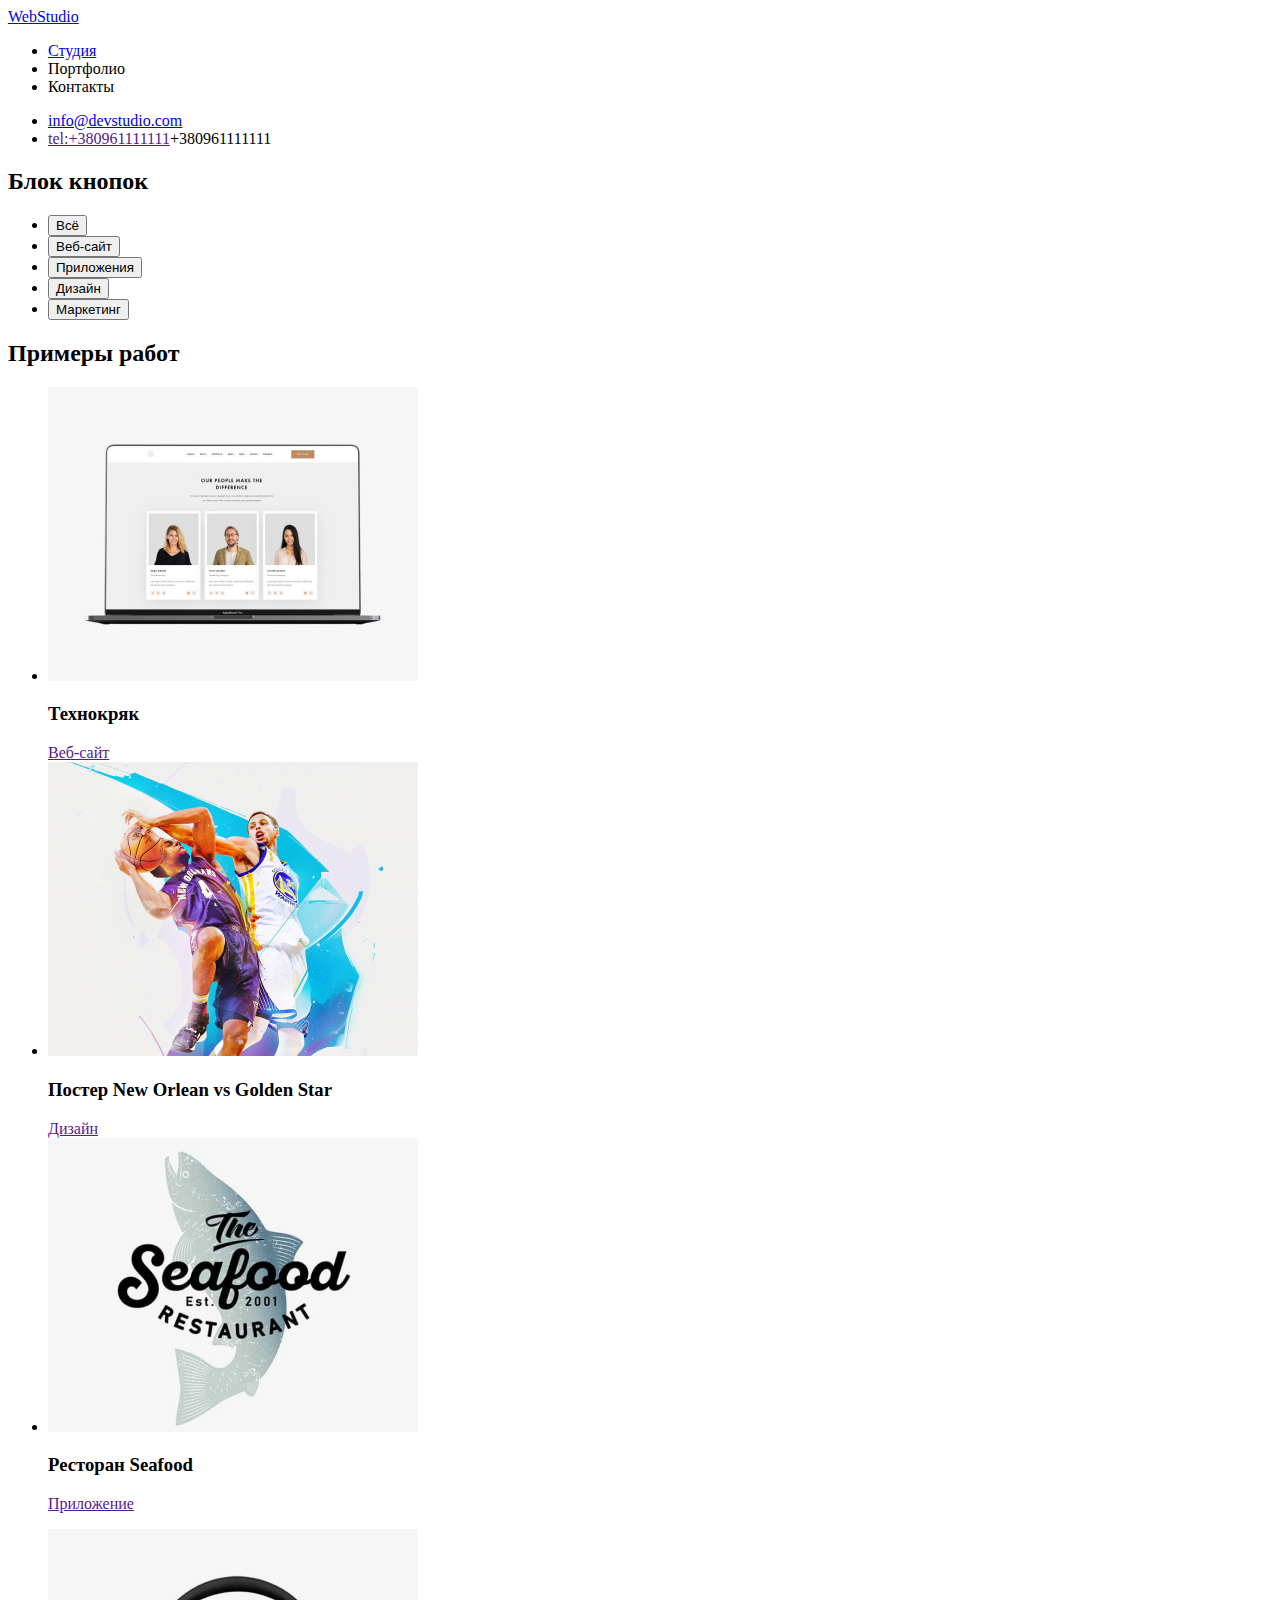
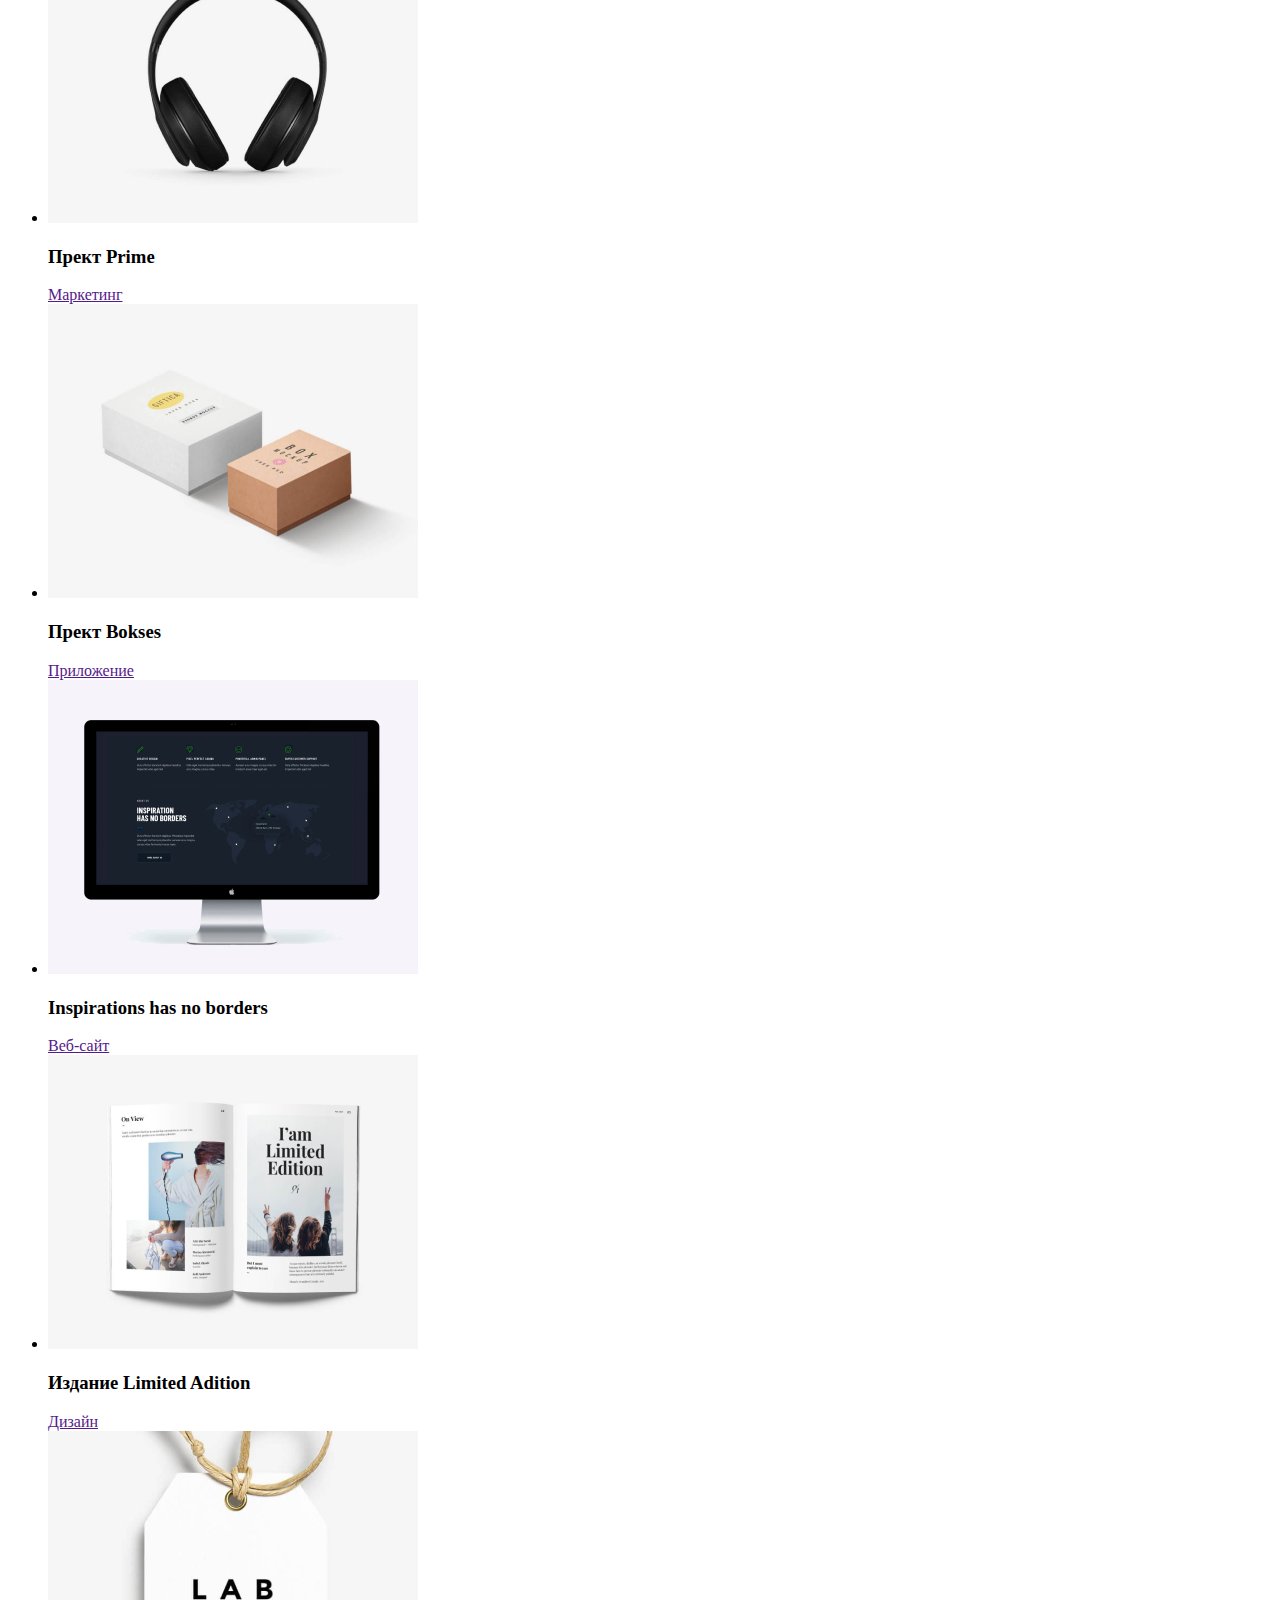
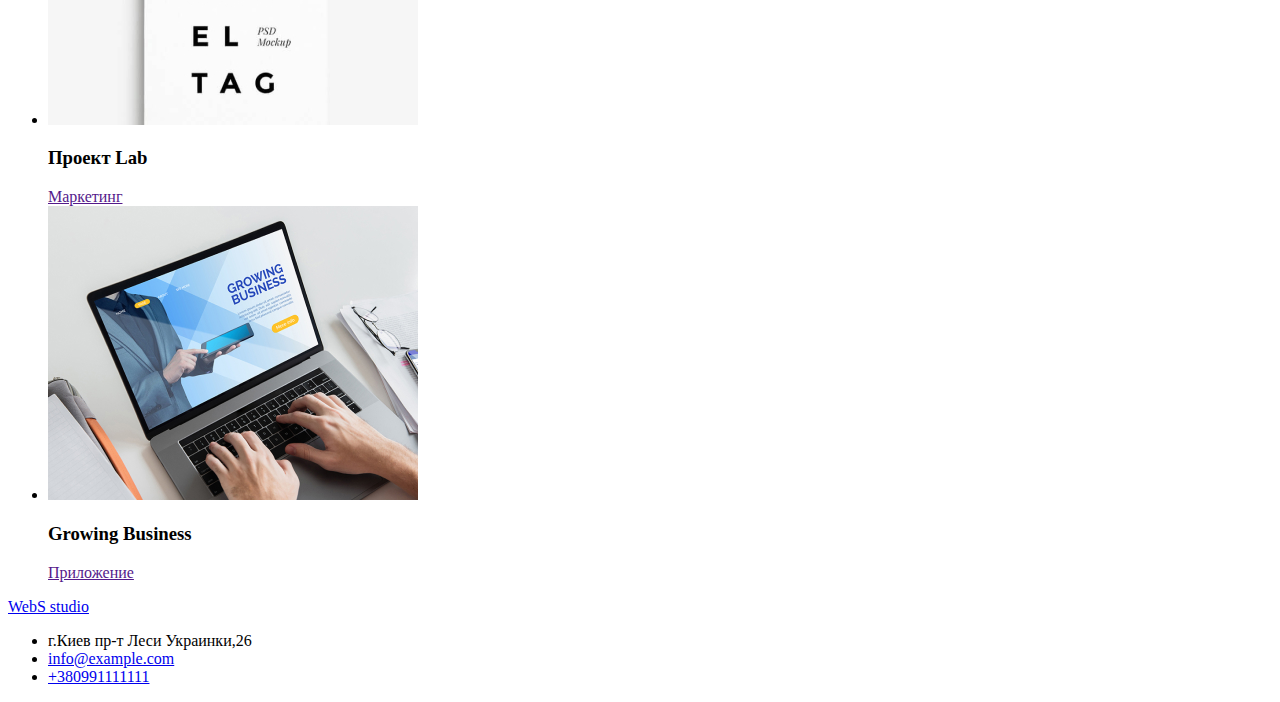
==== portfolio.html @ 4c3d924f "Разметил портфолио" ====
<!DOCTYPE html>
<html lang="en">
<head>
    <meta charset="UTF-8">
    <meta http-equiv="X-UA-Compatible" content="IE=edge">
    <meta name="viewport" content="width=device-width, initial-scale=1.0">
    <title>Portfolio</title>
</head>
<body>
    <header>
        <nav>
            <a href="./index.html">WebStudio</a>
            <ul>
                <li> <a href="./index.html">Студия</a></li>
                <li> <a href="./portfolio.html"></a>Портфолио</li>
                <li> <a href=""></a>Контакты</li>
            </ul>
        </nav>
        <ul>
            <li><a href="maito:info@devstudio.com">info@devstudio.com</a></li>
            <li><a href="">tel:+380961111111</a>+380961111111</li>
        </ul>
    </header>
    <main>
     <section>
        <h2>Блок кнопок</h2>
             <ul>
                 <li><button type="button">Всё</button></li>
                 <li><button type="button">Веб-сайт</button></li>
                 <li><button type="button">Приложения</button></li>
                 <li><button type="button">Дизайн</button></li>
                 <li><button type="button">Маркетинг</button></li>
             </ul>
         </section>
         <section>
          <h2>Примеры работ</h2>
          <ul>
              <li>
              <img src="./Images Port/img (10).jpg" alt="Ноут с сайтом" width="370" height="294">
              <h3>Технокряк</h3>
             <a href="">Веб-сайт</a>
            </li>
          <li>
              <img src="./Images Port/img (11).jpg" alt="Баскетболисты" width="370" height="294">
              <h3>Постер New Orlean vs Golden Star</h3>
              <a href="">Дизайн</a>
          </li>
          <li>
              <img src="./Images Port/img (12).jpg" alt="Ресторан" width="370" height="294" >
              <h3>Ресторан Seafood</h3>
              <a href="">Приложение</a>
          </li>
         </ul>
         <ul>
               <li>
              <img src="./Images Port/img (13).jpg" alt="Науникик" width="370" height="294">
              <h3>Прект Prime</h3>    
              <a href="">Маркетинг</a>    
            </li>
            <li>
                <img src="./Images Port/img (14).jpg" alt="Боксы" width="370" height="294">
                <h3>Прект Bokses</h3>
                <a href="">Приложение</a>
            </li>
            <li>
                <img src="./Images Port/img (15).jpg" alt="Пример сайта" width="370" height="294">
                <h3>Inspirations has no borders</h3>
                <a href="">Веб-сайт</a>
            </li>
            <li>
                <img src="./Images Port/img (16).jpg" alt="книга" width="370" height="294">
                <h3>Издание Limited Adition</h3>
                <a href="">Дизайн</a>
            </li>
            <li>
                <img src="./Images Port/img (17).jpg" alt="Бирка" width="370" height="294">
                <h3>Проект Lab</h3>
                <a href="">Маркетинг</a>
            </li>
            <li>
                <img src="Images Port/img (18).jpg" alt="Пример приложения" width="370" height="294">
                <h3>Growing Business</h3>
                <a href="">Приложение</a>
            </li>
         </ul>
        </section>
    </main>
    <footer>
        <a href="./index.html">WebS studio</a>
        <ul>
            <li><a href="https://www.google.com/maps?q=%D0%BA%D0%B8%D0%B5%D0%B2+%D0%B1%D1%83%D0%BB%D1%8C%D0%B2%D0%B0%D1%80+%D0%BB%D0%B5%D1%81%D0%B8+%D1%83%D0%BA%D1%80%D0%B0%D0%B8%D0%BD%D0%BA%D0%B8+26&um=1&ie=UTF-8&sa=X&ved=2ahUKEwiakq_IsPD1AhUWvYsKHfPYAygQ_AUoAXoECAEQAw"></a>г.Киев пр-т Леси Украинки,26</li>
            <li><a href="mailto:info@example.com">info@example.com</a></li>
            <li><a href="tel:+380991111111">+380991111111</a></li>
        </ul>
    </footer>
</body>
</html>
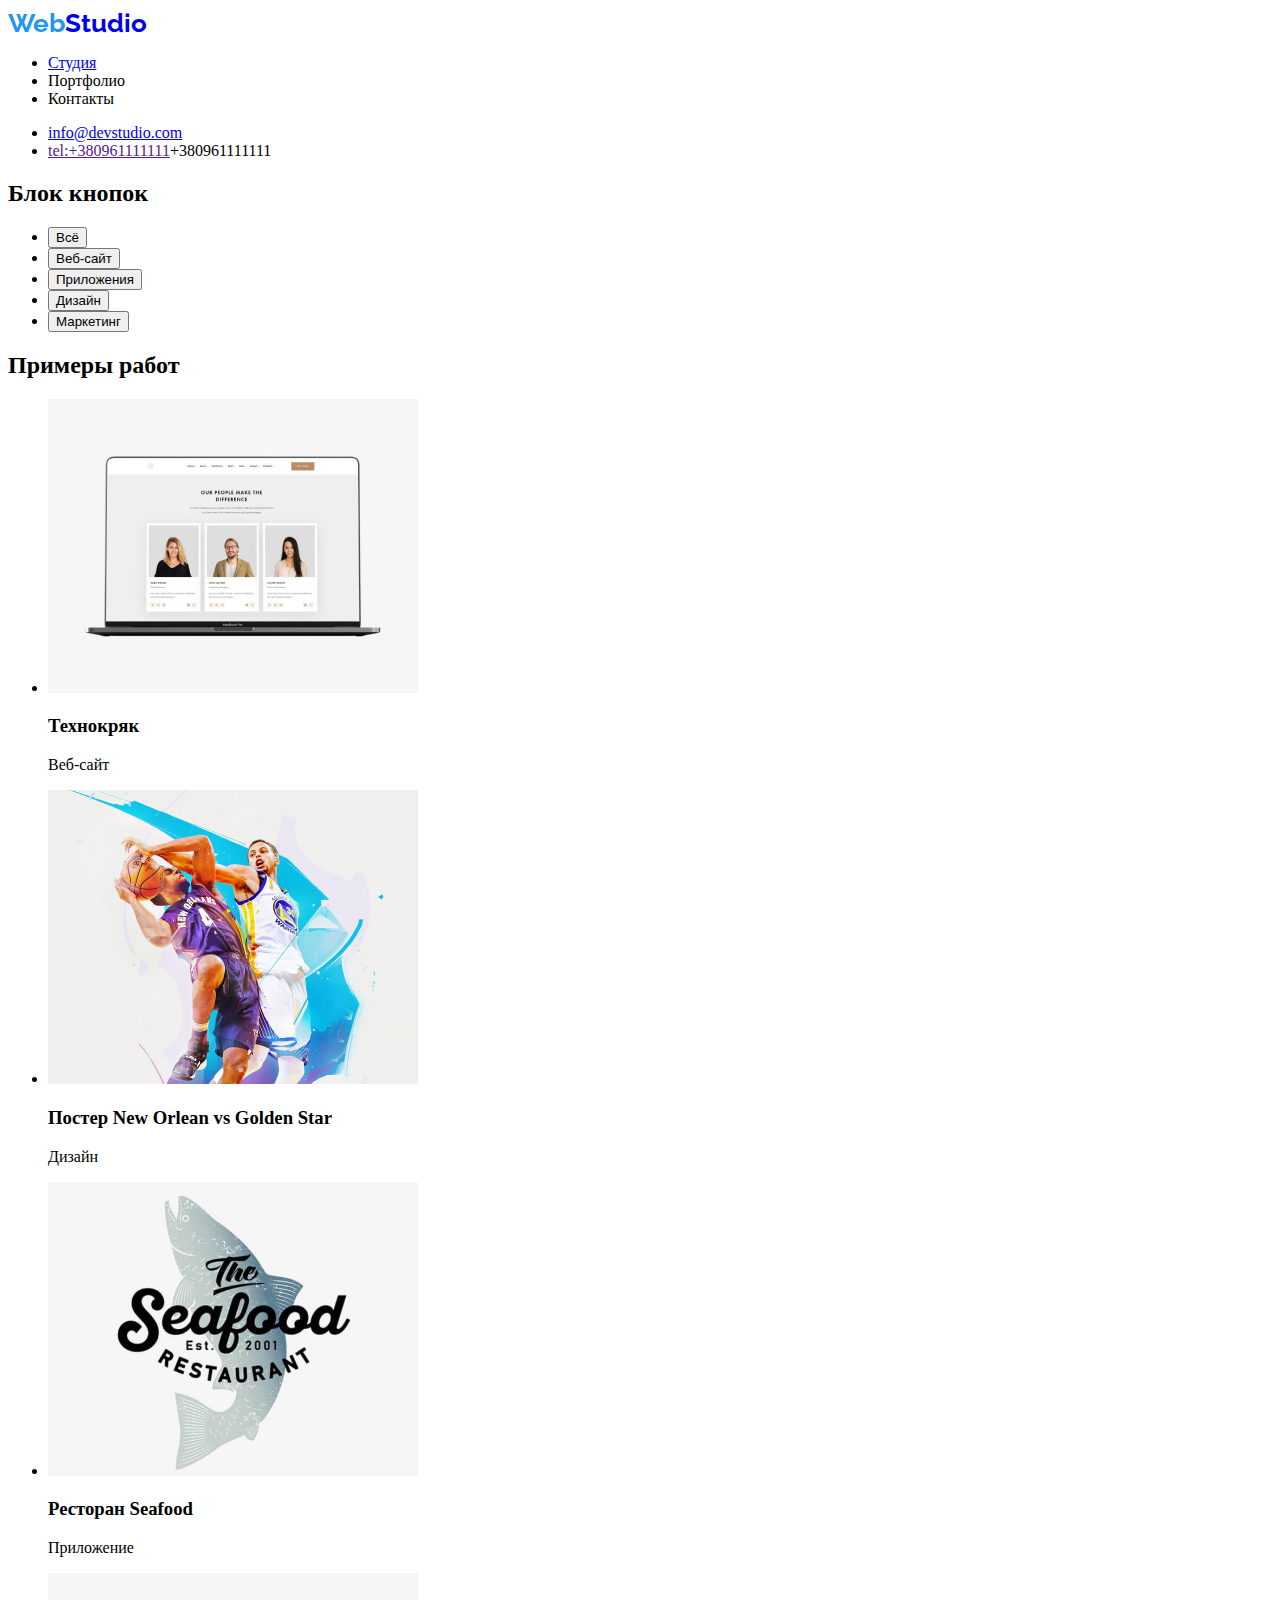
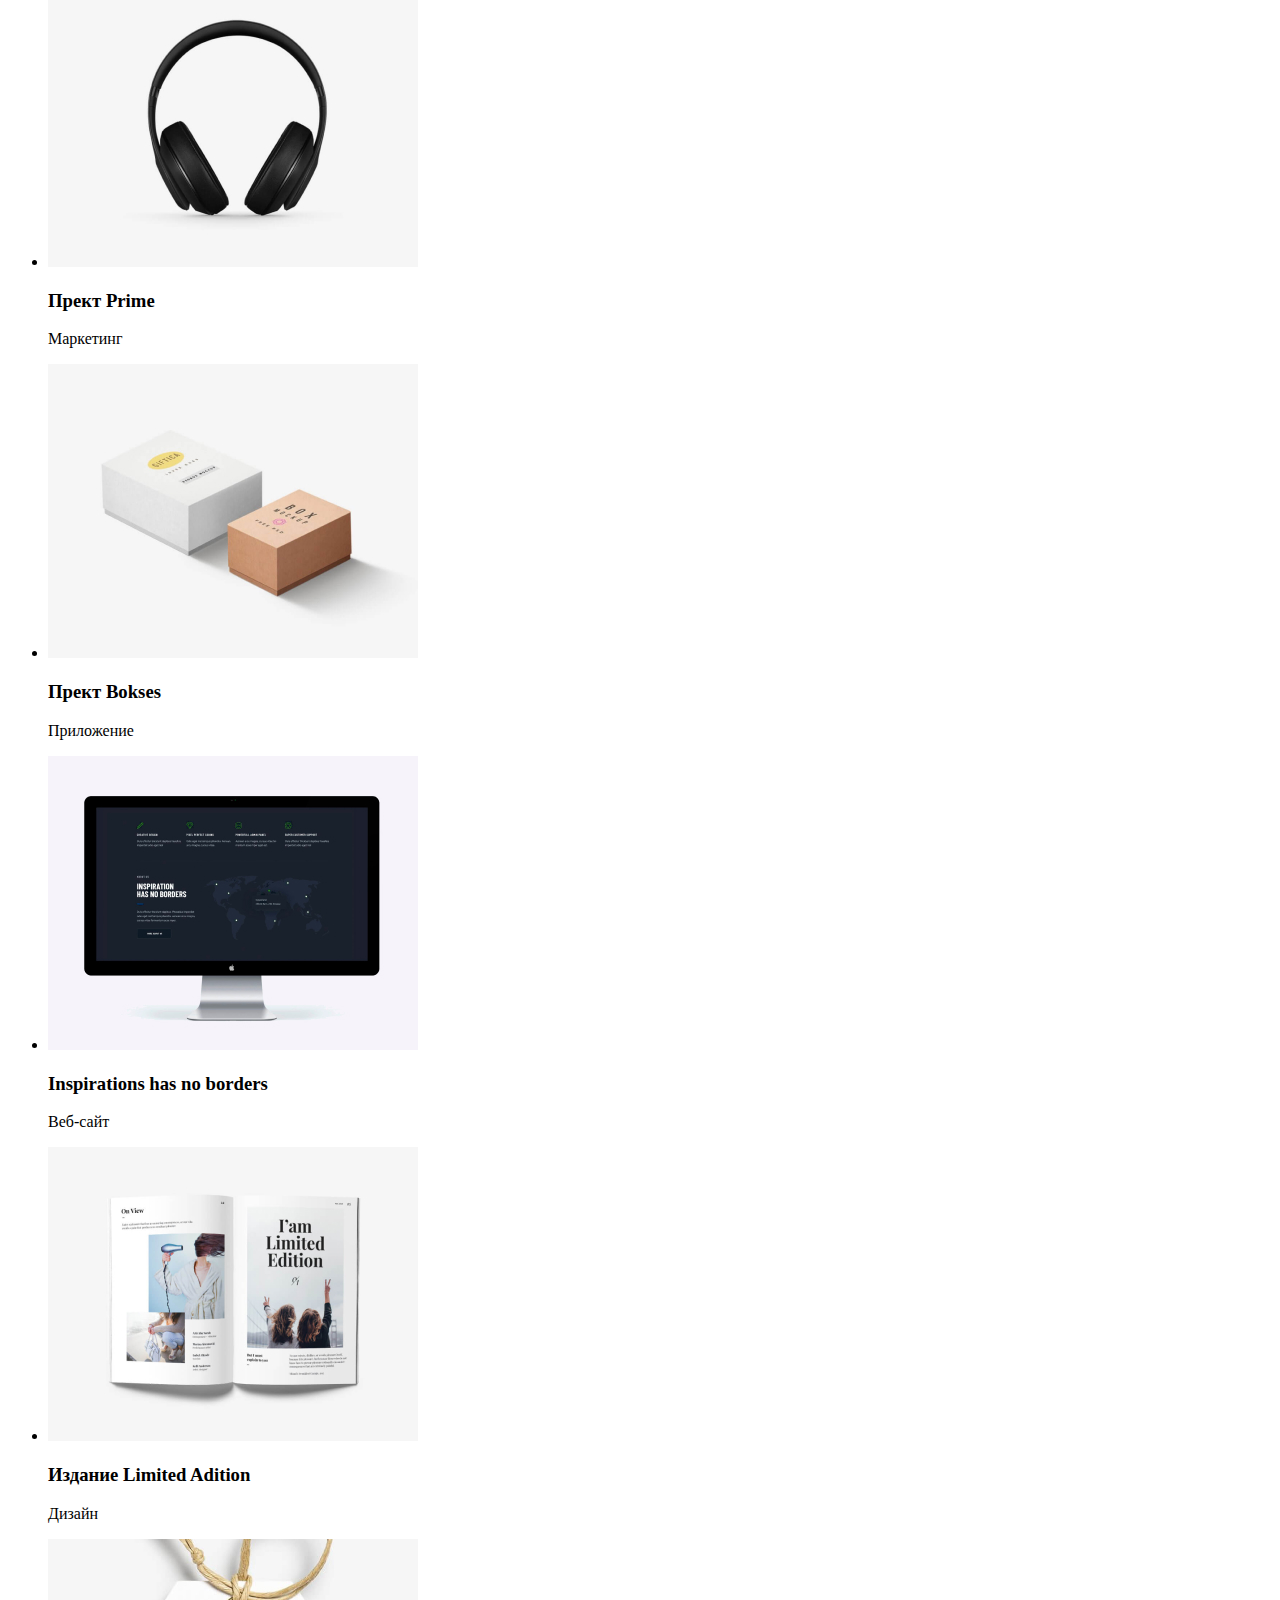
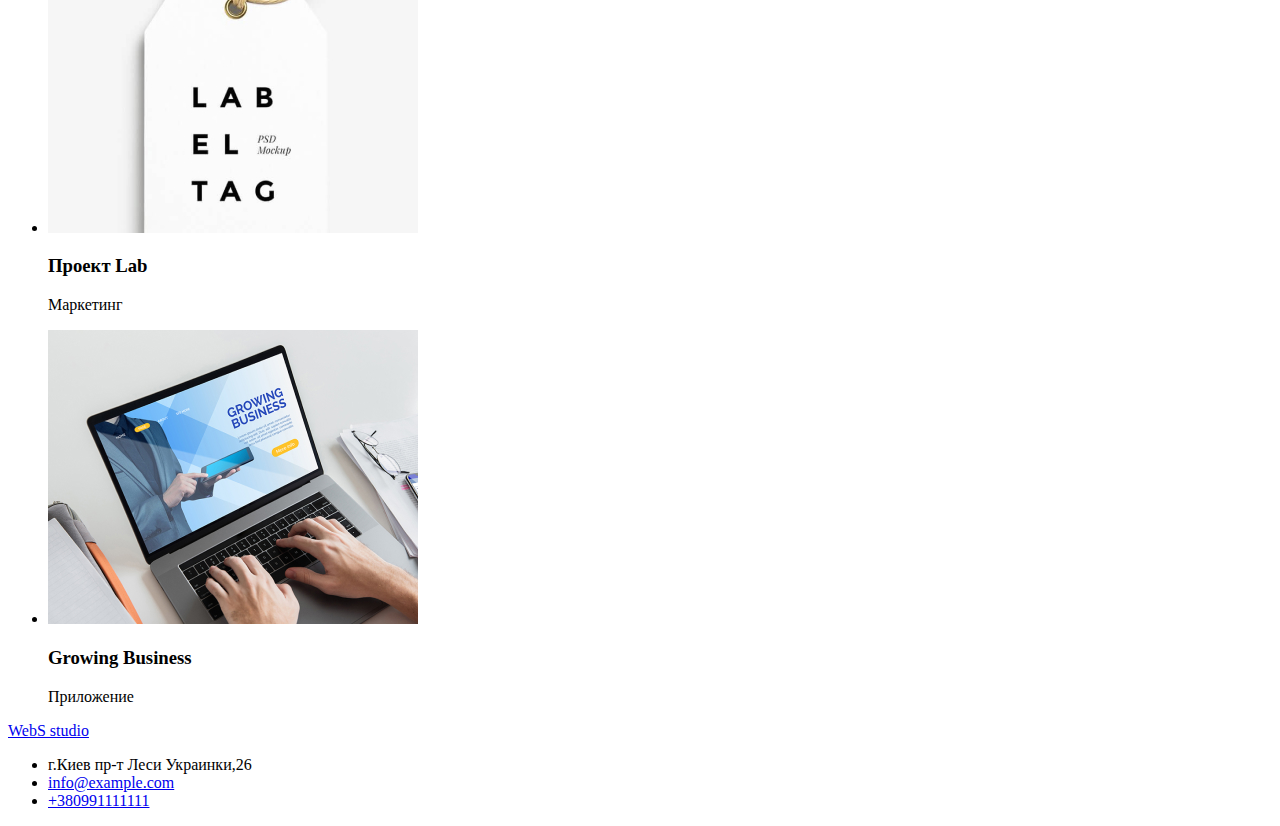
==== commit dc081d94: "Сделал индекс" ====
--- a/portfolio.html
+++ b/portfolio.html
@@ -1,97 +1,108 @@
 <!DOCTYPE html>
 <html lang="en">
+
 <head>
     <meta charset="UTF-8">
     <meta http-equiv="X-UA-Compatible" content="IE=edge">
     <meta name="viewport" content="width=device-width, initial-scale=1.0">
     <title>Portfolio</title>
+    <link rel="preconnect" href="https://fonts.googleapis.com">
+    <link rel="preconnect" href="https://fonts.gstatic.com" crossorigin>
+    <link
+        href="https://fonts.googleapis.com/css2?family=Raleway:wght@700&family=Roboto:wght@400;500;700;900&display=swap"
+        rel="stylesheet">
+    <link rel="stylesheet" href="./CSS/styles.css">
 </head>
+
 <body>
-    <header>
-        <nav>
-            <a href="./index.html">WebStudio</a>
-            <ul>
-                <li> <a href="./index.html">Студия</a></li>
-                <li> <a href="./portfolio.html"></a>Портфолио</li>
-                <li> <a href=""></a>Контакты</li>
+    <header class="header">
+        <nav class="nav">
+            <a href="./index.html" class="logo"><span class="logo-accept">Web</span>Studio</a>
+            <ul class="site-nav">
+                <li> <a href="./index.html" class="site-nav-link">Студия</a></li>
+                <li> <a href="./portfolio.html" class="site-nav-link current"></a>Портфолио</li>
+                <li> <a href="" class="site-nav-link"></a>Контакты</li>
             </ul>
         </nav>
-        <ul>
-            <li><a href="maito:info@devstudio.com">info@devstudio.com</a></li>
-            <li><a href="">tel:+380961111111</a>+380961111111</li>
+        <ul class="communication">
+            <li><a class="contact" href="maito:info@devstudio.com">info@devstudio.com</a></li>
+            <li><a class="contact" href="">tel:+380961111111</a>+380961111111</li>
         </ul>
     </header>
     <main>
-     <section>
-        <h2>Блок кнопок</h2>
-             <ul>
-                 <li><button type="button">Всё</button></li>
-                 <li><button type="button">Веб-сайт</button></li>
-                 <li><button type="button">Приложения</button></li>
-                 <li><button type="button">Дизайн</button></li>
-                 <li><button type="button">Маркетинг</button></li>
-             </ul>
-         </section>
-         <section>
-          <h2>Примеры работ</h2>
-          <ul>
-              <li>
-              <img src="./Images Port/img (10).jpg" alt="Ноут с сайтом" width="370" height="294">
-              <h3>Технокряк</h3>
-             <a href="">Веб-сайт</a>
-            </li>
-          <li>
-              <img src="./Images Port/img (11).jpg" alt="Баскетболисты" width="370" height="294">
-              <h3>Постер New Orlean vs Golden Star</h3>
-              <a href="">Дизайн</a>
-          </li>
-          <li>
-              <img src="./Images Port/img (12).jpg" alt="Ресторан" width="370" height="294" >
-              <h3>Ресторан Seafood</h3>
-              <a href="">Приложение</a>
-          </li>
-         </ul>
-         <ul>
-               <li>
-              <img src="./Images Port/img (13).jpg" alt="Науникик" width="370" height="294">
-              <h3>Прект Prime</h3>    
-              <a href="">Маркетинг</a>    
-            </li>
-            <li>
-                <img src="./Images Port/img (14).jpg" alt="Боксы" width="370" height="294">
-                <h3>Прект Bokses</h3>
-                <a href="">Приложение</a>
-            </li>
-            <li>
-                <img src="./Images Port/img (15).jpg" alt="Пример сайта" width="370" height="294">
-                <h3>Inspirations has no borders</h3>
-                <a href="">Веб-сайт</a>
-            </li>
-            <li>
-                <img src="./Images Port/img (16).jpg" alt="книга" width="370" height="294">
-                <h3>Издание Limited Adition</h3>
-                <a href="">Дизайн</a>
-            </li>
-            <li>
-                <img src="./Images Port/img (17).jpg" alt="Бирка" width="370" height="294">
-                <h3>Проект Lab</h3>
-                <a href="">Маркетинг</a>
-            </li>
-            <li>
-                <img src="Images Port/img (18).jpg" alt="Пример приложения" width="370" height="294">
-                <h3>Growing Business</h3>
-                <a href="">Приложение</a>
-            </li>
-         </ul>
+        <section>
+            <h2>Блок кнопок </h2>
+            <ul>
+                <Li><button type="button">Всё</button></Li>
+                <li><button type="button">Веб-сайт</button></li>
+                <li><button type="button">Приложения</button></li>
+                <li><button type="button">Дизайн</button></li>
+                <li><button type="button">Маркетинг</button></li>
+            </ul>
+        </section>
+        <section>
+            <h2>Примеры работ</h2>
+            <ul>
+                <li>
+                    <img src="./Images Port/img (10).jpg" alt="Ноут с сайтом" width="370" height="294">
+                    <h3>Технокряк</h3>
+                    <p>Веб-сайт</p>
+                </li>
+                <li>
+                    <img src="./Images Port/img (11).jpg" alt="Баскетболисты" width="370" height="294">
+                    <h3>Постер New Orlean vs Golden Star</h3>
+                    <p>Дизайн</p>
+                </li>
+                <li>
+                    <img src="./Images Port/img (12).jpg" alt="Ресторан" width="370" height="294">
+                    <h3>Ресторан Seafood</h3>
+                    <p>Приложение</p>
+                </li>
+            </ul>
+            <ul>
+                <li>
+                    <img src="./Images Port/img (13).jpg" alt="Науникик" width="370" height="294">
+                    <h3>Прект Prime</h3>
+                    <p>Маркетинг</p>
+                </li>
+                <li>
+                    <img src="./Images Port/img (14).jpg" alt="Боксы" width="370" height="294">
+                    <h3>Прект Bokses</h3>
+                    <p>Приложение</p>
+                </li>
+                <li>
+                    <img src="./Images Port/img (15).jpg" alt="Пример сайта" width="370" height="294">
+                    <h3>Inspirations has no borders</h3>
+                    <p>Веб-сайт</p>
+                </li>
+                <li>
+                    <img src="./Images Port/img (16).jpg" alt="книга" width="370" height="294">
+                    <h3>Издание Limited Adition</h3>
+                    <p>Дизайн</p>
+                </li>
+                <li>
+                    <img src="./Images Port/img (17).jpg" alt="Бирка" width="370" height="294">
+                    <h3>Проект Lab</h3>
+                    <p>Маркетинг</p>
+                </li>
+                <li>
+                    <img src="Images Port/img (18).jpg" alt="Пример приложения" width="370" height="294">
+                    <h3>Growing Business</h3>
+                    <p>Приложение</p>
+                </li>
+            </ul>
         </section>
     </main>
     <footer>
         <a href="./index.html">WebS studio</a>
         <ul>
-            <li><a href="https://www.google.com/maps?q=%D0%BA%D0%B8%D0%B5%D0%B2+%D0%B1%D1%83%D0%BB%D1%8C%D0%B2%D0%B0%D1%80+%D0%BB%D0%B5%D1%81%D0%B8+%D1%83%D0%BA%D1%80%D0%B0%D0%B8%D0%BD%D0%BA%D0%B8+26&um=1&ie=UTF-8&sa=X&ved=2ahUKEwiakq_IsPD1AhUWvYsKHfPYAygQ_AUoAXoECAEQAw"></a>г.Киев пр-т Леси Украинки,26</li>
+            <li><a
+                    href="https://www.google.com/maps?q=%D0%BA%D0%B8%D0%B5%D0%B2+%D0%B1%D1%83%D0%BB%D1%8C%D0%B2%D0%B0%D1%80+%D0%BB%D0%B5%D1%81%D0%B8+%D1%83%D0%BA%D1%80%D0%B0%D0%B8%D0%BD%D0%BA%D0%B8+26&um=1&ie=UTF-8&sa=X&ved=2ahUKEwiakq_IsPD1AhUWvYsKHfPYAygQ_AUoAXoECAEQAw"></a>г.Киев
+                пр-т Леси Украинки,26</li>
             <li><a href="mailto:info@example.com">info@example.com</a></li>
             <li><a href="tel:+380991111111">+380991111111</a></li>
         </ul>
     </footer>
 </body>
+
 </html>--- a/CSS/styles.css
+++ b/CSS/styles.css
@@ -0,0 +1,241 @@
+/*  */
+:root{
+        /* Основные шрифты */
+        --main-font: 'Roboto', sans-serif;
+        --secondary-font: 'Raleway', sans-serif;
+
+        /* Цвет текста */
+        --primary-text-color: #212121;
+        --secondary-text-color: #757575;
+        --white-text-color: #ffffff;
+        --footer-contacts-text: rgba(255, 255, 255, 0.6);
+        --accent-text-color: #2196f3;
+
+        /* Цвет фона */
+        --background-color: #ffffff;
+        --secondary-backgraund-color: #f5f4fa;
+        --dark-background-color: #2f303a;
+    }
+}
+
+body {
+   font-family: var(--main-font);
+   font-size: 16px;
+   line-height: 1.19;
+   letter-spacing: 0.03em;
+   color: var(--primary-text-color);
+   background-color: var(--background-color);
+}
+.link:hover
+.link:focus{
+    color: var(--accent-text-color);
+    ;
+}
+.link{
+    text-decoration: none;
+    }
+    .list{
+     list-style: none;   
+    }
+.logo {
+    font-family: Raleway;
+    font-weight: 700;
+    font-size: 26px;
+    line-height: 1,19;
+    text-decoration: none;
+   
+    
+    
+}
+
+
+.nav-link {
+font-weight: 500;
+font-size: 14px;
+line-height: 1.14;
+letter-spacing: 0.02em;
+color: var(--primary-text-color);
+}
+
+.current {
+    color: var(--accent-text-color);
+}
+
+/* Контакты в хедере */
+.header-phone,
+.header-mail {
+    font-weight: 500;
+    font-size: 14px;
+    line-height: 1.14;
+    letter-spacing: 0.02em;
+    color: var(--secondary-text-color);
+}
+.logo-accept{
+    color: #2196F3;
+}
+.header-phone-link:hover
+.header-phone-link:focus{
+    color: var(--accent-text-color) ;
+}
+.hero{
+    text-align: center;
+    background-color: #2F303A;
+    font-weight: 900;
+    font-size: 44px;
+    line-height: 1,36;
+
+    /* or 136% */
+
+    text-align: center;
+    letter-spacing: 0.06em;
+    
+
+    color: #FFFFFF;
+}
+
+.hero-button {
+    font-family: inherit;
+    font-weight: 700;
+    font-size: 16px;
+    line-height: 1.87;
+    display: flex;
+    align-items: center;
+    letter-spacing: 0.06em;
+    color: var(--white-text-color);
+    background-color: var(--accent-text-color);
+    cursor: pointer;
+    text-align: center;
+}
+
+.hero-button:hover {
+    background-color: #188ce8;
+}
+
+.main{
+    background-color: #E5E5E5;
+}
+.feature-title {
+    font-weight: 700;
+    font-size: 14px;
+    line-height: 1.14;
+    text-transform: uppercase;
+    color: var(--primary-text-color);
+}
+
+.feature-text {
+    font-size: 14px;
+    line-height: 1.71;
+    color: var(--secondary-text-color);
+}
+
+.services-title,
+.team-title {
+    font-weight: 700;
+    font-size: 36px;
+    line-height: 1.67;
+    text-align: center;
+    color: var(--primary-text-color);
+}
+
+.team-names {
+    font-weight: 500;
+    font-size: 16px;
+    line-height: 1.19;
+    text-align: center;
+}
+
+.team-text {
+    font-size: 16px;
+    line-height: 1.9;
+    text-align: center;
+    color: var(--secondary-text-color);
+}
+
+/* Страница портфолио main */
+/* Фильтр кнопки*/
+.filter-button {
+    font-family: inherit;
+    font-weight: 500;
+    font-size: 16px;
+    line-height: 1.62;
+    color: var(--primary-text-color);
+    background-color: #f5f4fa;
+    cursor: pointer;
+}
+
+.filter-button:hover,
+.filter-button:focus {
+    color: var(--white-text-color);
+    background-color: var(--accent-text-color);
+}
+
+/* Секция projects" */
+.projects-title {
+    font-weight: 700;
+    font-size: 18px;
+    line-height: 2;
+    letter-spacing: 0.06em;
+    color: var(--primary-text-color);
+}
+
+.projects-text {
+    font-size: 16px;
+    line-height: 1.87;
+    color: var(--secondary-text-color);
+}
+
+.projects-title:hover,
+.projects-text:hover,
+.projects-title:focus,
+.projects-text:focus {
+    color: var(--accent-text-color);
+}
+
+.footer{
+    background-color: #2F303A;
+}
+.footer-logo{
+   text-decoration: none;
+   font-family: Raleway;
+   font-weight: 700;
+}
+.footer-list{
+    list-style: none;
+}
+.footer-item {
+    font-size: 14px;
+    line-height: 1,71;
+    letter-spacing: 0.03em;
+
+}
+.footer-adress-link {
+    font-size: 14px;
+    line-height: 1,71;
+    letter-spacing: 0.03em;
+    color: rgba(255, 255, 255, 0.6);
+    text-decoration: none;
+
+
+}
+.footer-mail-link {
+   font-size: 14px;
+   line-height: 1,71;
+   letter-spacing: 0.03em;
+   color: rgba(255, 255, 255, 0.6);
+   text-decoration: none;
+}
+.footer-tel-link{
+font-size: 14px;
+line-height: 1,71;
+letter-spacing: 0.03em;
+color: rgba(255, 255, 255, 0.6);
+text-decoration: none;
+
+
+}
+span{
+    color: #000;
+}
+.link{
+   text-decoration: none;
+}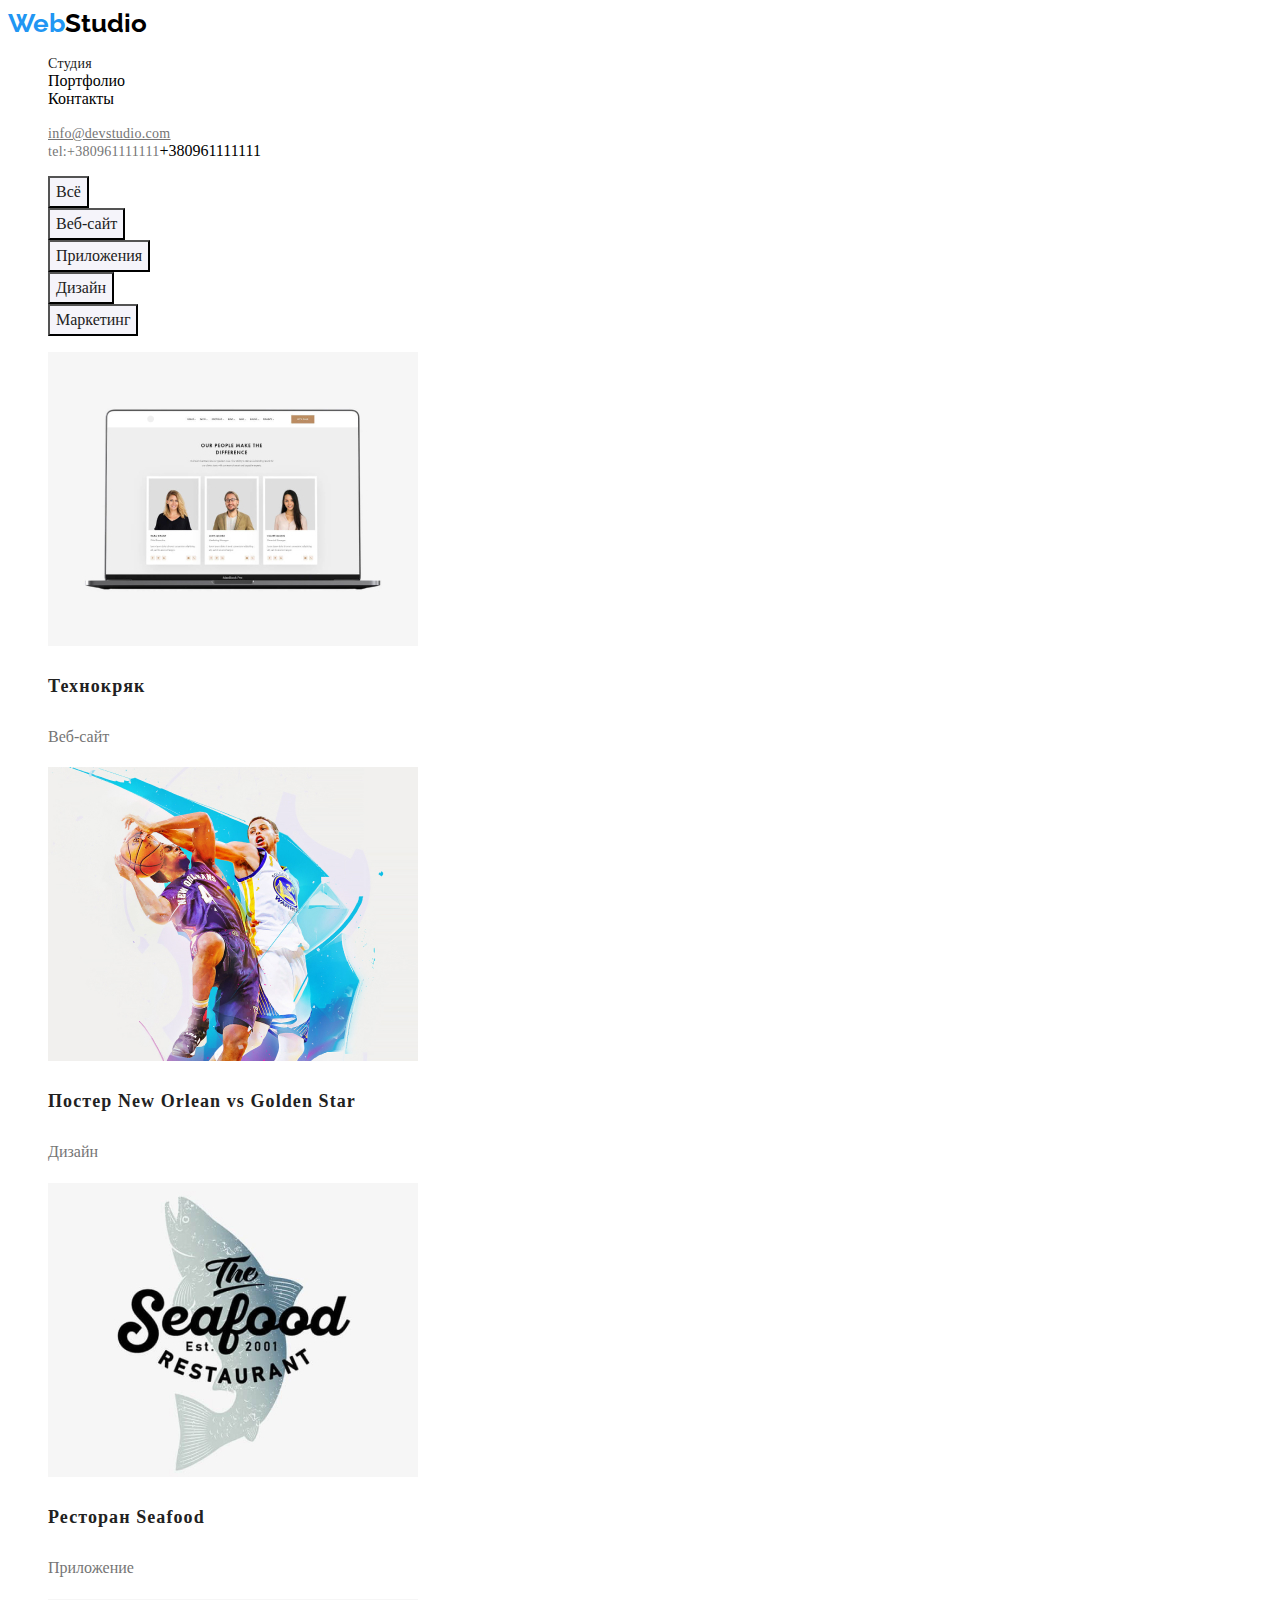
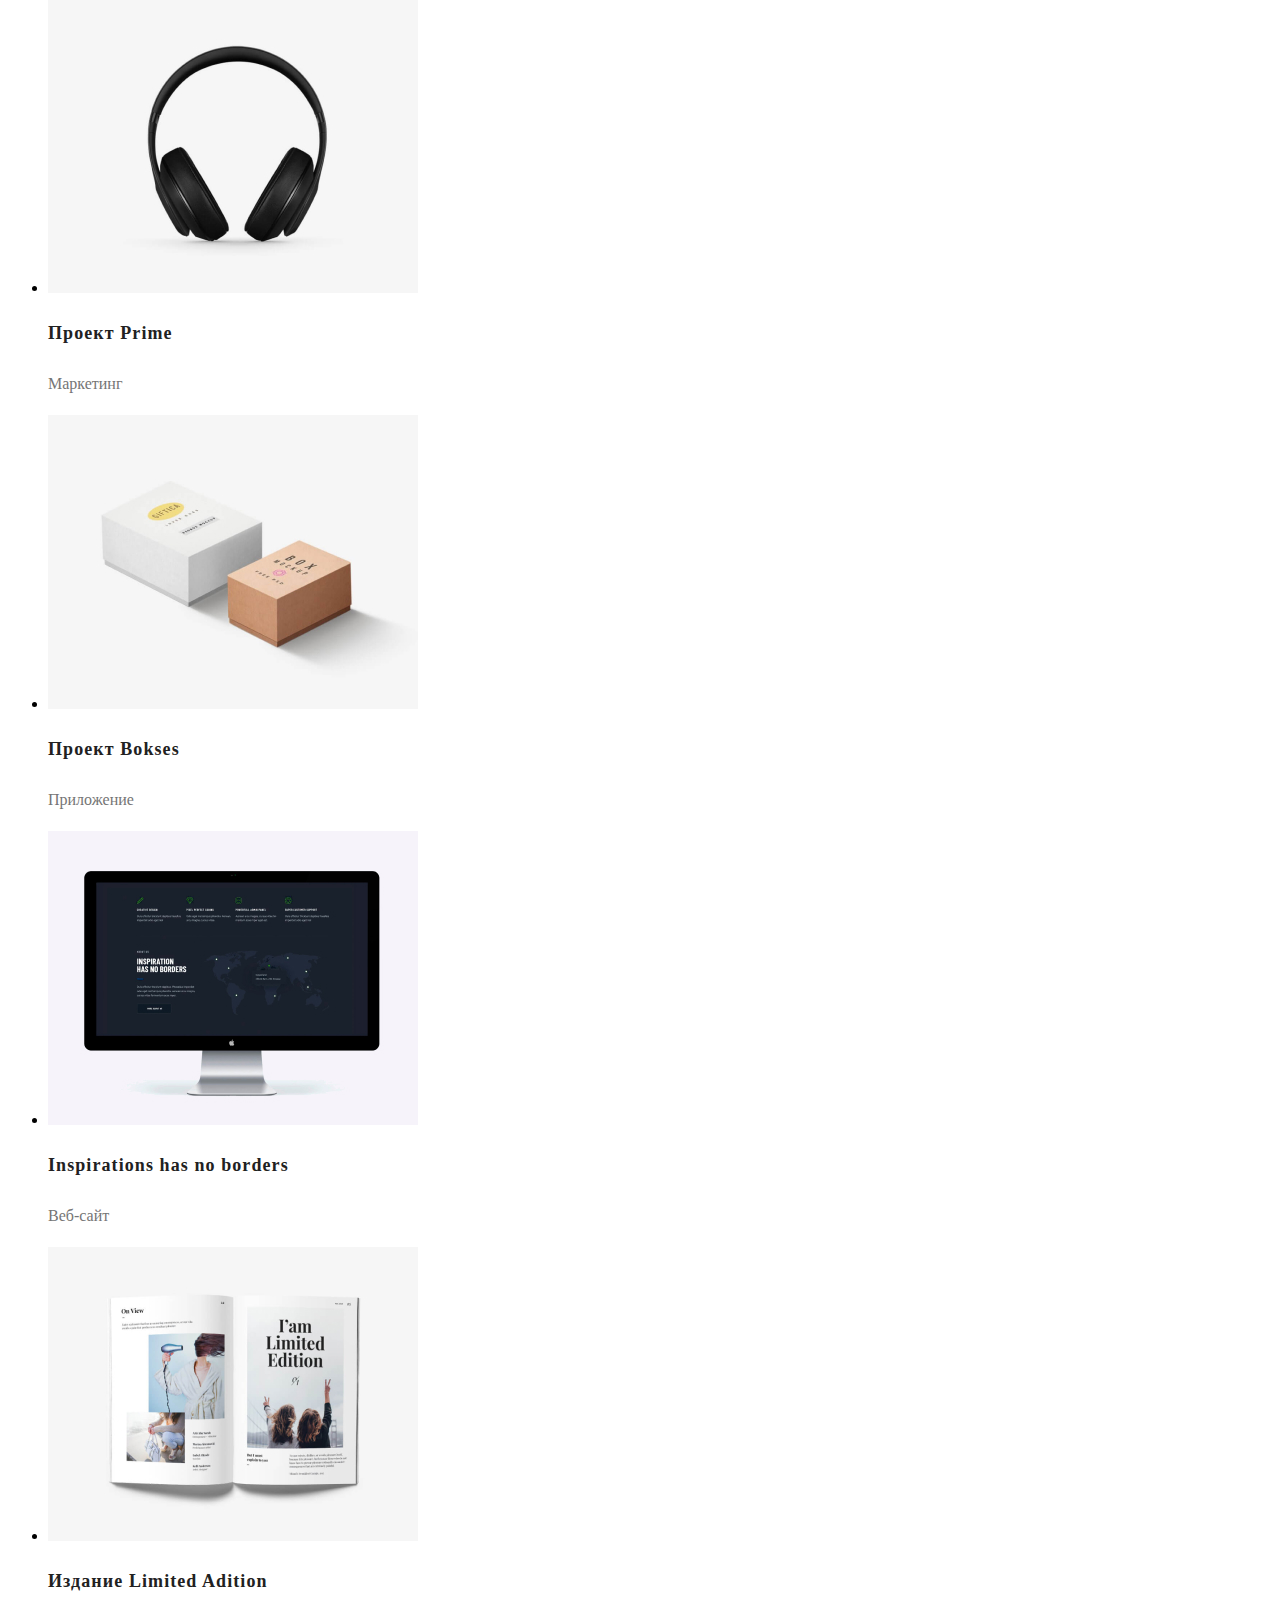
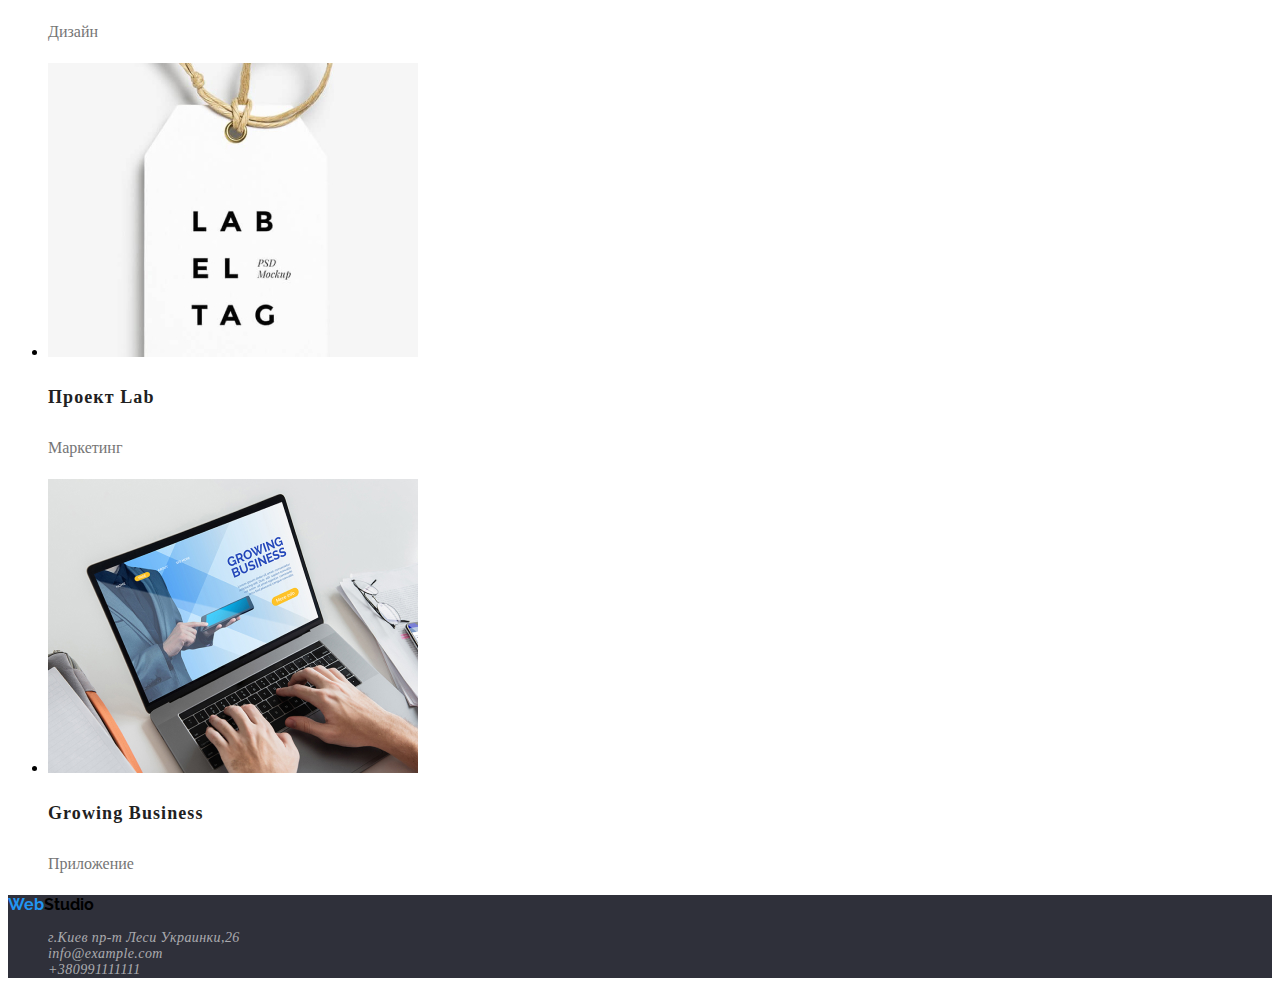
==== commit ad96d69e: "Сделал 2 страницы" ====
--- a/portfolio.html
+++ b/portfolio.html
@@ -17,91 +17,131 @@
 <body>
     <header class="header">
         <nav class="nav">
-            <a href="./index.html" class="logo"><span class="logo-accept">Web</span>Studio</a>
-            <ul class="site-nav">
-                <li> <a href="./index.html" class="site-nav-link">Студия</a></li>
-                <li> <a href="./portfolio.html" class="site-nav-link current"></a>Портфолио</li>
-                <li> <a href="" class="site-nav-link"></a>Контакты</li>
+            <a href="./index.html" class="logo" class="link"><span class="logo-accept">Web</span><span>Studio</span>
+            </a>
+            <ul class="nav-list list">
+                <li class="nav-item">
+                    <a href="./index.html" class="nav-link link">Студия</a></li>
+                <li class="nav-item">
+                    <a href="./portfolio.html" class="nav-link current link"></a>Портфолио</li>
+                <li class="nav-item">
+                    <a href="" class="nav-link link"></a>Контакты</li>
             </ul>
         </nav>
-        <ul class="communication">
-            <li><a class="contact" href="maito:info@devstudio.com">info@devstudio.com</a></li>
-            <li><a class="contact" href="">tel:+380961111111</a>+380961111111</li>
+        <ul class="header-contacts list">
+            <li class="header-contacts-item">
+                <a class=header-mail link" href="maito:info@devstudio.com">info@devstudio.com</a></li>
+            <li class="header-contacts-item">
+                <a class="header-phone link" href="">tel:+380961111111</a>+380961111111</li>
         </ul>
     </header>
     <main>
-        <section>
-            <h2>Блок кнопок </h2>
-            <ul>
-                <Li><button type="button">Всё</button></Li>
-                <li><button type="button">Веб-сайт</button></li>
-                <li><button type="button">Приложения</button></li>
-                <li><button type="button">Дизайн</button></li>
-                <li><button type="button">Маркетинг</button></li>
+        <section class="projects">
+            <h1 hidden>Блок кнопок </h1>
+            <ul class="filter list">
+                <li>
+                    <button type="button" class="filter-button">Всё</button></li>
+                <li>
+                    <button type="button" class="filter-button">Веб-сайт</button></li>
+                <li>
+                    <button type="button" class="filter-button">Приложения</button></li>
+                <li>
+                    <button type="button" class="filter-button">Дизайн</button></li>
+                <li>
+                    <button type="button" class="filter-button">Маркетинг</button></li>
             </ul>
-        </section>
-        <section>
-            <h2>Примеры работ</h2>
-            <ul>
-                <li>
-                    <img src="./Images Port/img (10).jpg" alt="Ноут с сайтом" width="370" height="294">
-                    <h3>Технокряк</h3>
-                    <p>Веб-сайт</p>
+
+            <h2 hidden>Примеры работ</h2>
+            <ul class="projects-list list">
+                <li class="projects-item">
+                    <a href="" class="projects-link link">
+                        <img class="projects-pic" src="./Images Port/img (10).jpg" alt="Ноут с сайтом" width="370"
+                            height="294">
+                        <h3 class="projects-title">Технокряк</h3>
+                        <p class="projects-text">Веб-сайт</p>
+                    </a>
                 </li>
-                <li>
-                    <img src="./Images Port/img (11).jpg" alt="Баскетболисты" width="370" height="294">
-                    <h3>Постер New Orlean vs Golden Star</h3>
-                    <p>Дизайн</p>
+                <li class="projects-item">
+                    <a href="" class="projects-link link">
+                        <img class="projects-pic" src="./Images Port/img (11).jpg" alt="Баскетболисты" width="370"
+                            height="294">
+                        <h3 class="projects-title">Постер New Orlean vs Golden Star</h3>
+                        <p class="projects-text">Дизайн</p>
+                    </a>
                 </li>
-                <li>
-                    <img src="./Images Port/img (12).jpg" alt="Ресторан" width="370" height="294">
-                    <h3>Ресторан Seafood</h3>
-                    <p>Приложение</p>
+                <li class="projects-item">
+                    <a href="" class="projects-link link">
+                        <img class="projects-pic" src="./Images Port/img (12).jpg" alt="Ресторан" width="370"
+                            height="294">
+                        <h3 class="projects-title">Ресторан Seafood</h3>
+                        <p class="projects-text">Приложение</p>
+                    </a>
                 </li>
             </ul>
             <ul>
-                <li>
-                    <img src="./Images Port/img (13).jpg" alt="Науникик" width="370" height="294">
-                    <h3>Прект Prime</h3>
-                    <p>Маркетинг</p>
+                <li class="projects-item">
+                    <a href="" class="projects-link link">
+                        <img class="projects-pic" src="./Images Port/img (13).jpg" alt="Науникик" width="370"
+                            height="294">
+                        <h3 class="projects-title">Проект Prime</h3>
+                        <p class="projects-text">Маркетинг</p>
+                    </a>
                 </li>
-                <li>
-                    <img src="./Images Port/img (14).jpg" alt="Боксы" width="370" height="294">
-                    <h3>Прект Bokses</h3>
-                    <p>Приложение</p>
+                <li class="projects-item">
+                    <a href="" class="projects-link link">
+                        <img class="projects-pic" src="./Images Port/img (14).jpg" alt="Боксы" width="370" height="294">
+                        <h3 class="projects-title">Проект Bokses</h3>
+                        <p class="projects-text">Приложение</p>
+                    </a>
                 </li>
-                <li>
-                    <img src="./Images Port/img (15).jpg" alt="Пример сайта" width="370" height="294">
-                    <h3>Inspirations has no borders</h3>
-                    <p>Веб-сайт</p>
+                <li class="projects-item">
+                    <a href="" class="projects-link link">
+                        <img class="projects-pic" src="./Images Port/img (15).jpg" alt="Пример сайта" width="370"
+                            height="294">
+                        <h3 class="projects-title">Inspirations has no borders</h3>
+                        <p class="projects-text">Веб-сайт</p>
+                    </a>
                 </li>
-                <li>
-                    <img src="./Images Port/img (16).jpg" alt="книга" width="370" height="294">
-                    <h3>Издание Limited Adition</h3>
-                    <p>Дизайн</p>
+                <li class="projects-item">
+                    <a href="" class="projects-link link">
+                        <img class="projects-pic" src="./Images Port/img (16).jpg" alt="книга" width="370" height="294">
+                        <h3 class="projects-title">Издание Limited Adition</h3>
+                        <p class="projects-text">Дизайн</p>
+                    </a>
                 </li>
-                <li>
-                    <img src="./Images Port/img (17).jpg" alt="Бирка" width="370" height="294">
-                    <h3>Проект Lab</h3>
-                    <p>Маркетинг</p>
+                <li class="projects-item">
+                    <a href="" class="projects-link link">
+                        <img class="projects-pic" src="./Images Port/img (17).jpg" alt="Бирка" width="370" height="294">
+                        <h3 class="projects-title">Проект Lab</h3>
+                        <p class="projects-text">Маркетинг</p>
+                    </a>
                 </li>
-                <li>
-                    <img src="Images Port/img (18).jpg" alt="Пример приложения" width="370" height="294">
-                    <h3>Growing Business</h3>
-                    <p>Приложение</p>
+                <li class="projects-item">
+                    <a href="" class="projects-link link">
+                        <img class="projects-pic" src="Images Port/img (18).jpg" alt="Пример приложения" width="370"
+                            height="294">
+                        <h3 class="projects-title">Growing Business</h3>
+                        <p class="projects-text">Приложение</p>
+                    </a>
                 </li>
             </ul>
         </section>
     </main>
-    <footer>
-        <a href="./index.html">WebS studio</a>
-        <ul>
-            <li><a
-                    href="https://www.google.com/maps?q=%D0%BA%D0%B8%D0%B5%D0%B2+%D0%B1%D1%83%D0%BB%D1%8C%D0%B2%D0%B0%D1%80+%D0%BB%D0%B5%D1%81%D0%B8+%D1%83%D0%BA%D1%80%D0%B0%D0%B8%D0%BD%D0%BA%D0%B8+26&um=1&ie=UTF-8&sa=X&ved=2ahUKEwiakq_IsPD1AhUWvYsKHfPYAygQ_AUoAXoECAEQAw"></a>г.Киев
-                пр-т Леси Украинки,26</li>
-            <li><a href="mailto:info@example.com">info@example.com</a></li>
-            <li><a href="tel:+380991111111">+380991111111</a></li>
-        </ul>
+    <footer class="footer">
+        <a class="footer-logo" href="./index.html" class="logo"><span class="logo-accept">Web</span><span
+                class="Studio">Studio</span>
+        </a>
+        <address class="footer-adress">
+            <ul class="footer-list">
+                <li class="footer-item"><a class="footer-adress-link"
+                        href="https://www.google.com/maps/search/%D0%BF%D1%80%D0%BE%D1%81%D0%BF%D0%B5%D0%BA%D1%82+%D0%BB%D0%B5%D1%81%D0%B8+%D1%83%D0%BA%D1%80%D0%B0%D0%B8%D0%BD%D0%BA%D0%B8+26/@50.4728094,30.4184101,12z/data=!3m1!4b1">г.Киев
+                        пр-т Леси Украинки,26</a></li>
+                <li class="footer-item"><a class="footer-mail-link" href="mailto:info@example.com">info@example.com</a>
+                </li>
+                <li class="footer-item"><a class="footer-tel-link" href="tel:+380991111111">+380991111111</a></li>
+            </ul>
+        </address>
+
     </footer>
 </body>
 
--- a/CSS/styles.css
+++ b/CSS/styles.css
@@ -238,4 +238,7 @@
 }
 .link{
    text-decoration: none;
+}
+.studio{
+    color: #FFFFFF;
 }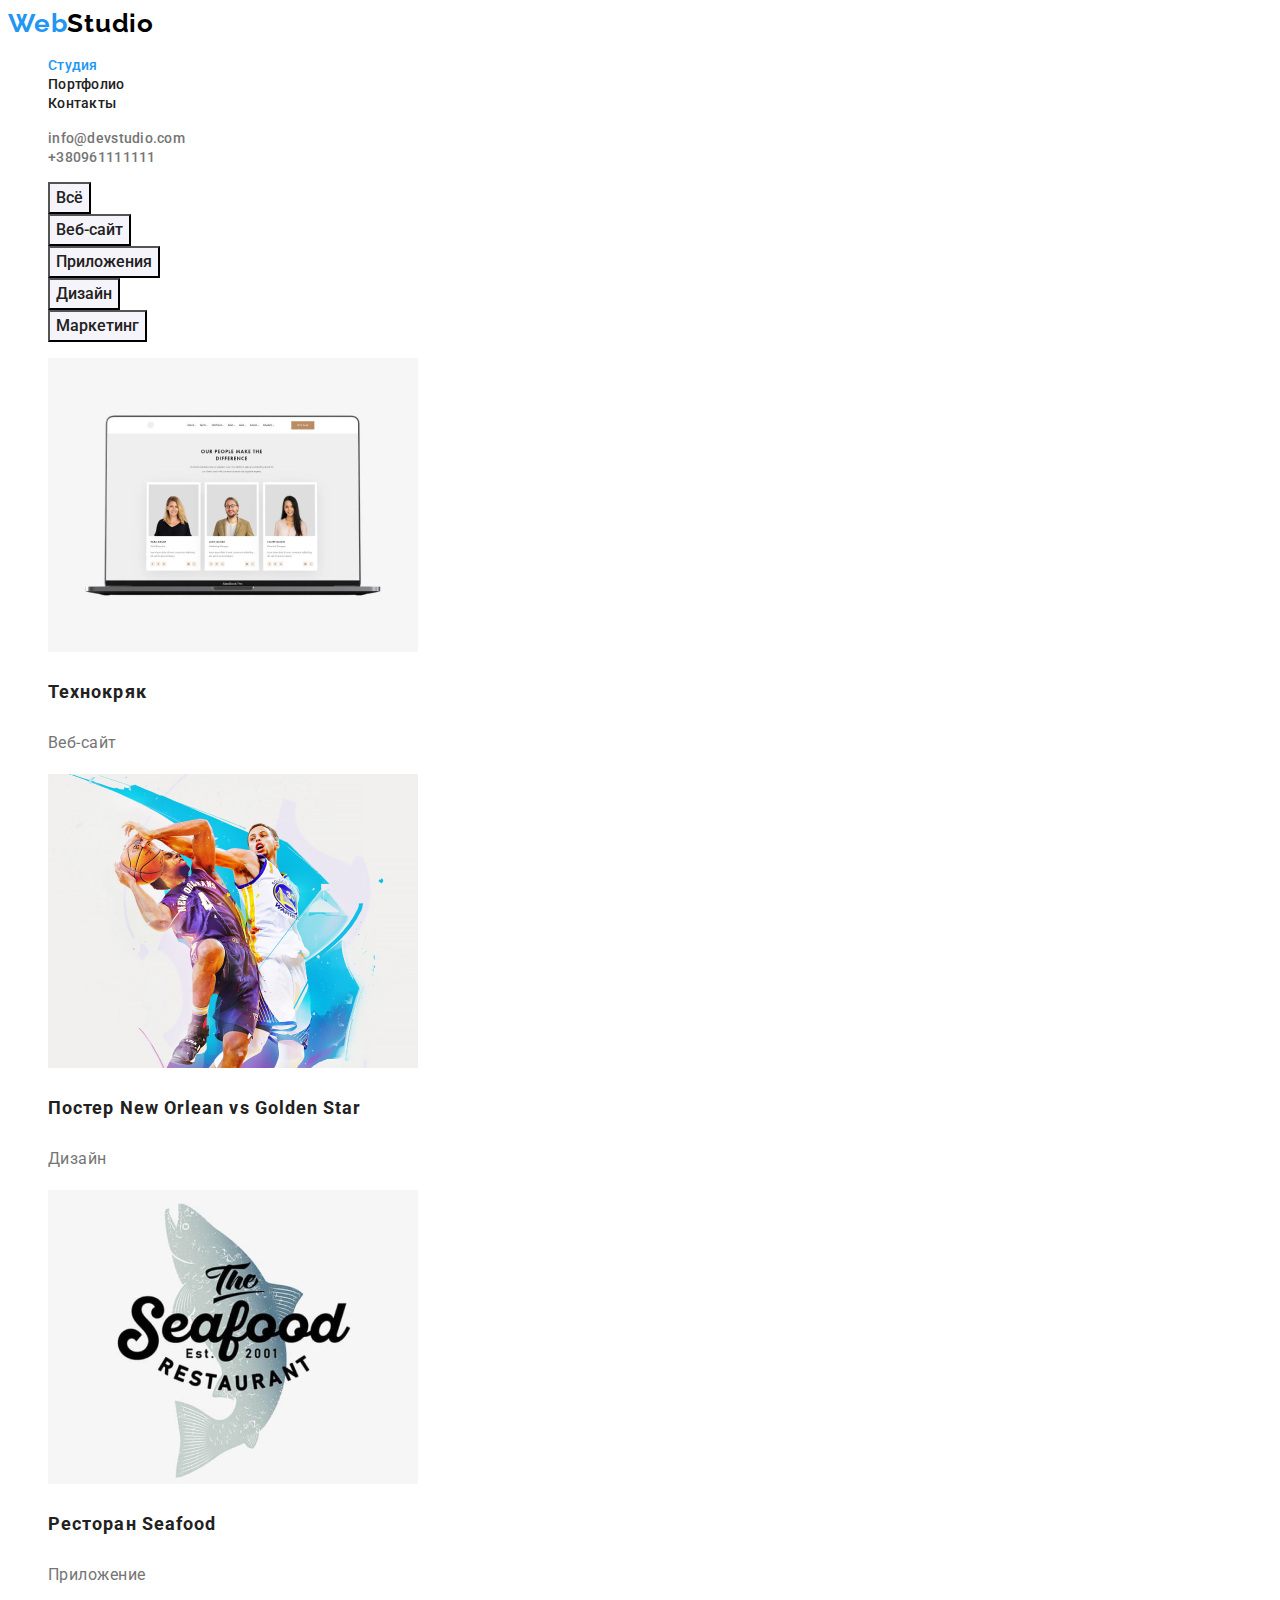
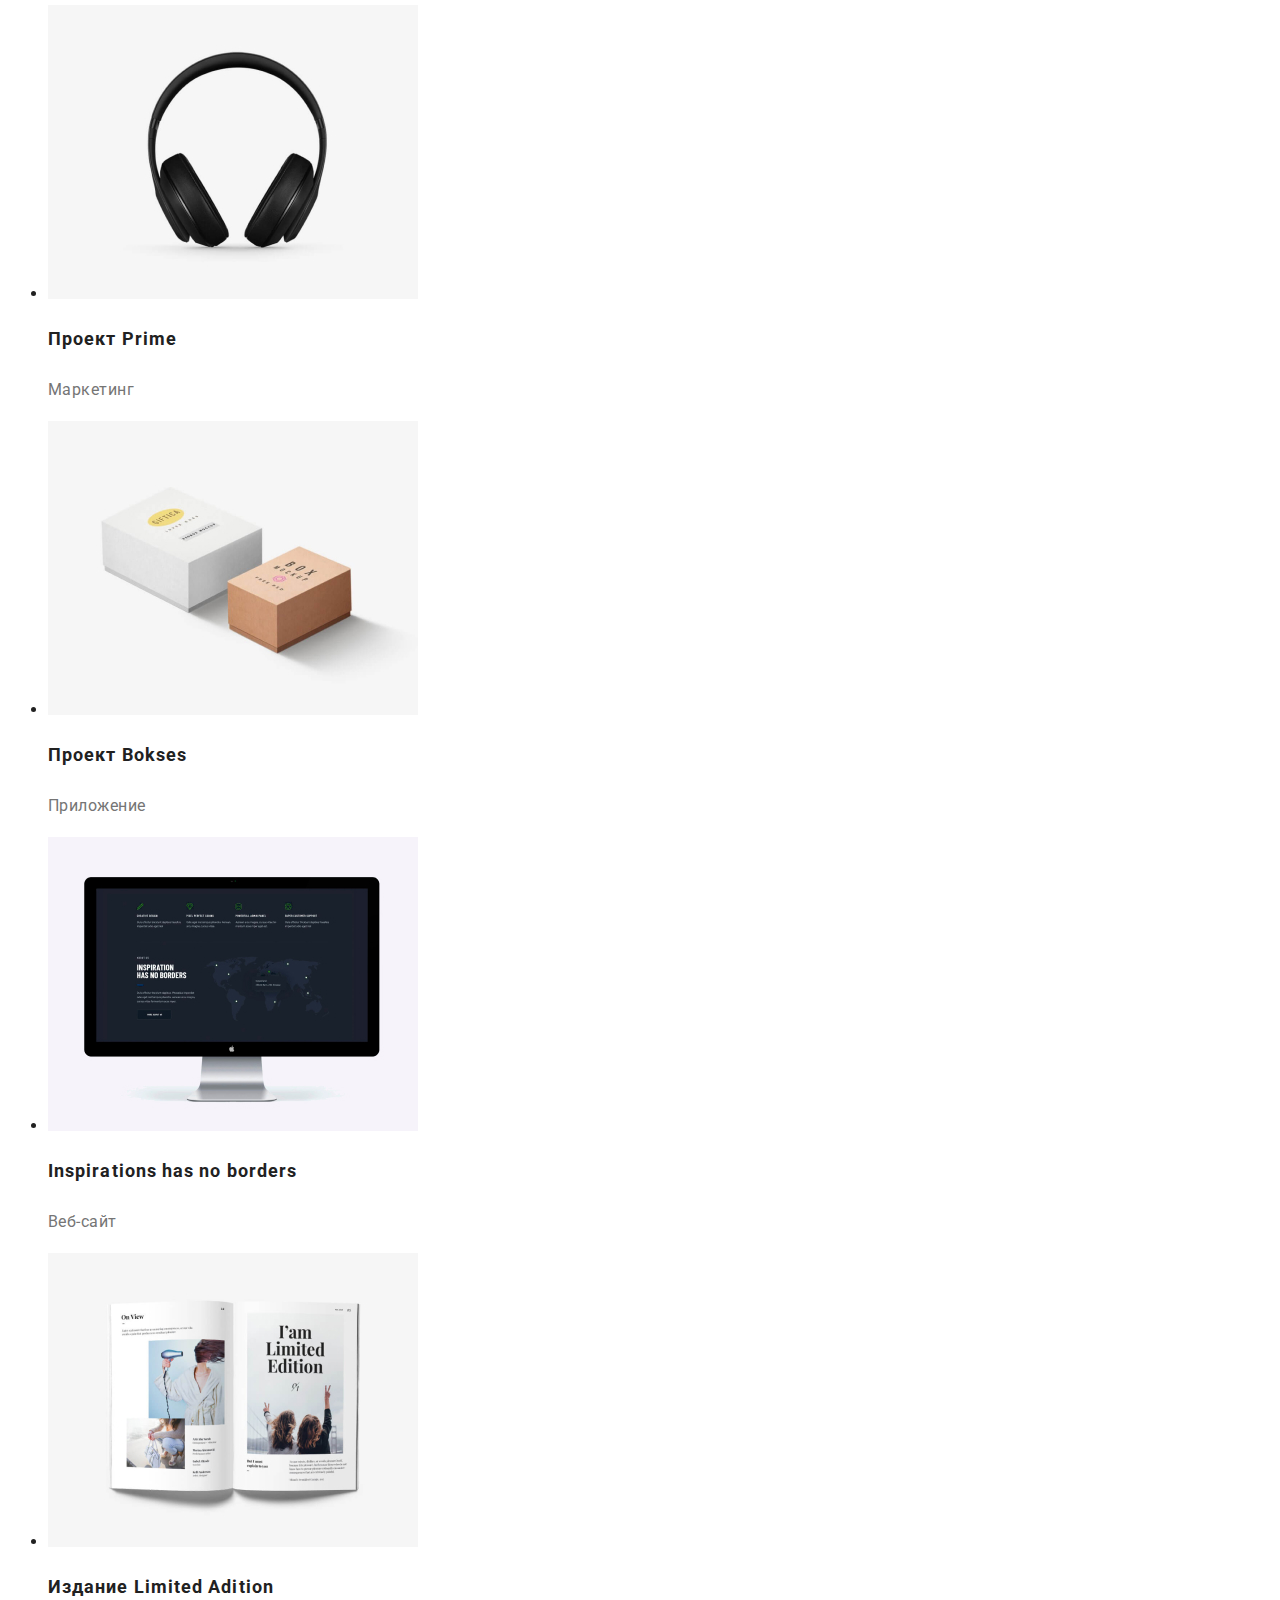
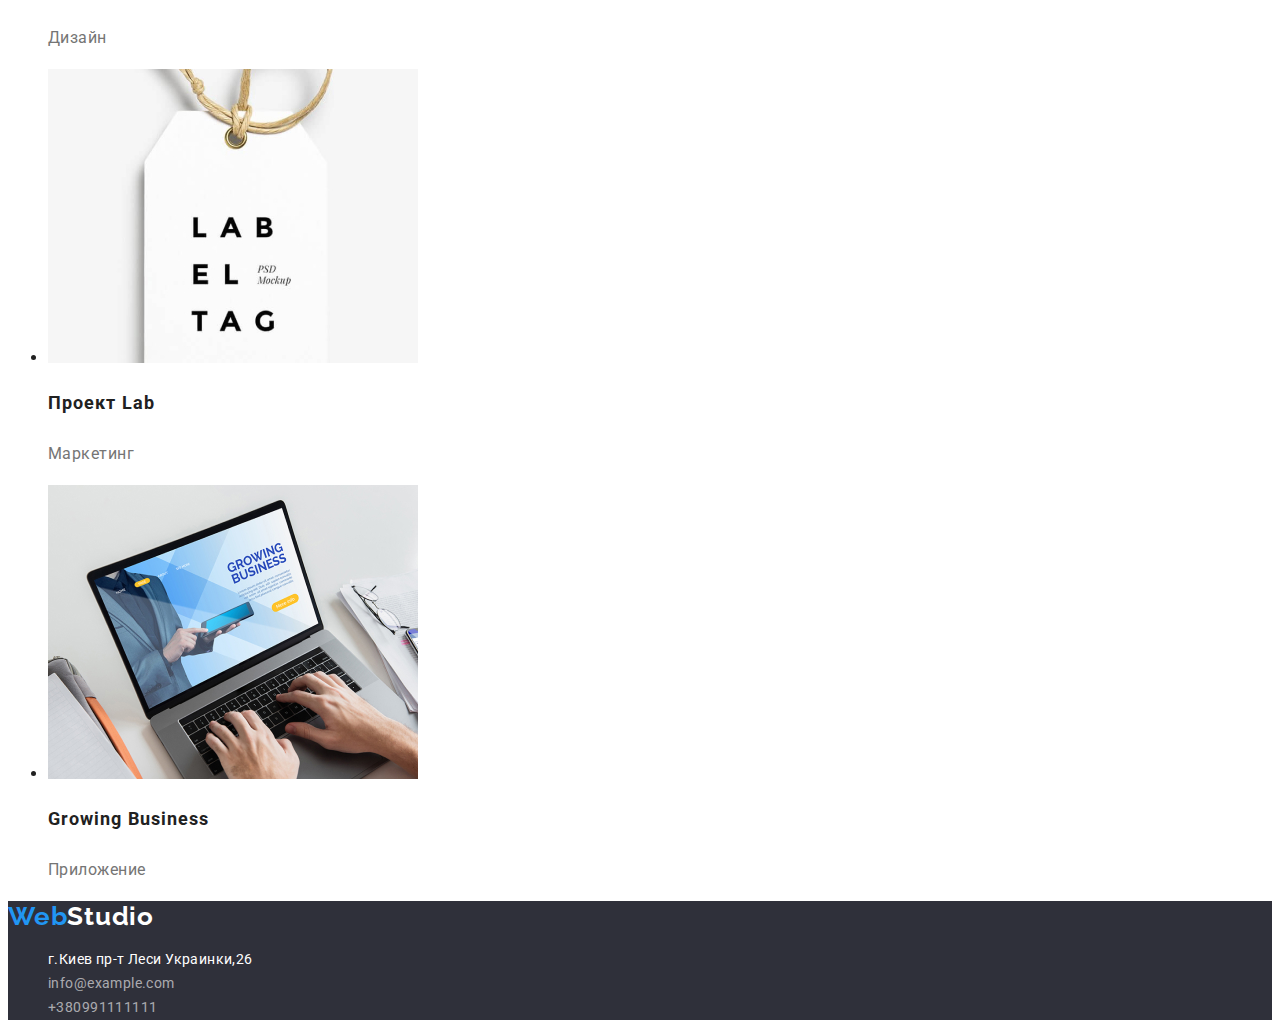
==== commit 9897b276: "Сиправил ошибки после проверки" ====
--- a/portfolio.html
+++ b/portfolio.html
@@ -18,21 +18,23 @@
     <header class="header">
         <nav class="nav">
             <a href="./index.html" class="logo" class="link"><span class="logo-accept">Web</span><span>Studio</span>
+
             </a>
             <ul class="nav-list list">
                 <li class="nav-item">
-                    <a href="./index.html" class="nav-link link">Студия</a></li>
+                    <a class="nav-link current link" href="./index.html" class="link">Студия</a></li>
                 <li class="nav-item">
-                    <a href="./portfolio.html" class="nav-link current link"></a>Портфолио</li>
+                    <a class="nav-link link" href="./portfolio.html" class="link">Портфолио</a></li>
                 <li class="nav-item">
-                    <a href="" class="nav-link link"></a>Контакты</li>
+                    <a class="nav-link link" href="" class="link">Контакты</a></li>
             </ul>
         </nav>
-        <ul class="header-contacts list">
+
+        <ul class="header-contact-list">
             <li class="header-contacts-item">
-                <a class=header-mail link" href="maito:info@devstudio.com">info@devstudio.com</a></li>
-            <li class="header-contacts-item">
-                <a class="header-phone link" href="">tel:+380961111111</a>+380961111111</li>
+                <a class="header-mail link" href="maito:info@devstudio.com" class="link">info@devstudio.com</a></li>
+            <li class="header-contact-list">
+                <a class="header-phone link" href="tel:+380961111111" class="link">+380961111111</a></li>
         </ul>
     </header>
     <main>
--- a/CSS/styles.css
+++ b/CSS/styles.css
@@ -16,7 +16,7 @@
         --secondary-backgraund-color: #f5f4fa;
         --dark-background-color: #2f303a;
     }
-}
+
 
 body {
    font-family: var(--main-font);
@@ -26,7 +26,10 @@
    color: var(--primary-text-color);
    background-color: var(--background-color);
 }
-.link:hover
+.link:hover{
+    color: var(--accent-text-color);
+}
+
 .link:focus{
     color: var(--accent-text-color);
     ;
@@ -41,8 +44,9 @@
     font-family: Raleway;
     font-weight: 700;
     font-size: 26px;
-    line-height: 1,19;
+    line-height: 1.19;
     text-decoration: none;
+    letter-spacing: 0.03em;
    
     
     
@@ -55,6 +59,7 @@
 line-height: 1.14;
 letter-spacing: 0.02em;
 color: var(--primary-text-color);
+
 }
 
 .current {
@@ -69,24 +74,24 @@
     line-height: 1.14;
     letter-spacing: 0.02em;
     color: var(--secondary-text-color);
+    list-style-type: none;
+    
 }
 .logo-accept{
-    color: #2196F3;
+    color: var(--accent-text-color);
 }
 .header-phone-link:hover
 .header-phone-link:focus{
     color: var(--accent-text-color) ;
 }
-.hero{
+.hero-title {
     text-align: center;
     background-color: #2F303A;
     font-weight: 900;
     font-size: 44px;
-    line-height: 1,36;
+    line-height: 1.36;
 
     /* or 136% */
-
-    text-align: center;
     letter-spacing: 0.06em;
     
 
@@ -111,20 +116,33 @@
     background-color: #188ce8;
 }
 
-.main{
-    background-color: #E5E5E5;
-}
+
+
 .feature-title {
-    font-weight: 700;
-    font-size: 14px;
-    line-height: 1.14;
-    text-transform: uppercase;
+   font-family: Roboto;
+   font-style: normal;
+   font-weight: bold;
+   font-size: 14px;
+   line-height: 1.14;
+   letter-spacing: 0.03em;
+   text-transform: uppercase;
+
+   
     color: var(--primary-text-color);
 }
 
 .feature-text {
+    font-family: Roboto;
+    font-style: normal;
+    font-weight: normal;
     font-size: 14px;
     line-height: 1.71;
+    /* or 171% */
+
+    letter-spacing: 0.03em;
+
+    
+
     color: var(--secondary-text-color);
 }
 
@@ -142,6 +160,7 @@
     font-size: 16px;
     line-height: 1.19;
     text-align: center;
+    letter-spacing: 0.03em;
 }
 
 .team-text {
@@ -149,6 +168,8 @@
     line-height: 1.9;
     text-align: center;
     color: var(--secondary-text-color);
+    letter-spacing: 0.03em;
+
 }
 
 /* Страница портфолио main */
@@ -195,38 +216,51 @@
     background-color: #2F303A;
 }
 .footer-logo{
+   font-family: Raleway;
+   font-style: normal;
+   font-weight: bold;
+   font-size: 26px;
+   line-height: 1.19;
+   /* identical to box height */
+
+   letter-spacing: 0.03em;
    text-decoration: none;
-   font-family: Raleway;
-   font-weight: 700;
+   
 }
 .footer-list{
     list-style: none;
 }
 .footer-item {
     font-size: 14px;
-    line-height: 1,71;
+    line-height: 1.71;
     letter-spacing: 0.03em;
 
 }
 .footer-adress-link {
-    font-size: 14px;
-    line-height: 1,71;
-    letter-spacing: 0.03em;
-    color: rgba(255, 255, 255, 0.6);
+    font-family: Roboto;
+    font-style: normal;
+    font-weight: 400;
+    font-size: 14px;
+    line-height: 1.71;
+    /* or 171% */
+
+    letter-spacing: 0.03em;
+
+    color: #FFFFFF;
     text-decoration: none;
 
 
 }
 .footer-mail-link {
    font-size: 14px;
-   line-height: 1,71;
+   line-height: 1.71;
    letter-spacing: 0.03em;
    color: rgba(255, 255, 255, 0.6);
    text-decoration: none;
 }
 .footer-tel-link{
 font-size: 14px;
-line-height: 1,71;
+line-height: 1.71;
 letter-spacing: 0.03em;
 color: rgba(255, 255, 255, 0.6);
 text-decoration: none;
@@ -235,10 +269,17 @@
 }
 span{
     color: #000;
+     var(--white-text-color)
 }
 .link{
    text-decoration: none;
 }
-.studio{
+.Studio{
     color: #FFFFFF;
-}+}
+.footer-adress{
+    font-style: normal;
+}
+.header-contact-list{
+    list-style-type: none;
+}
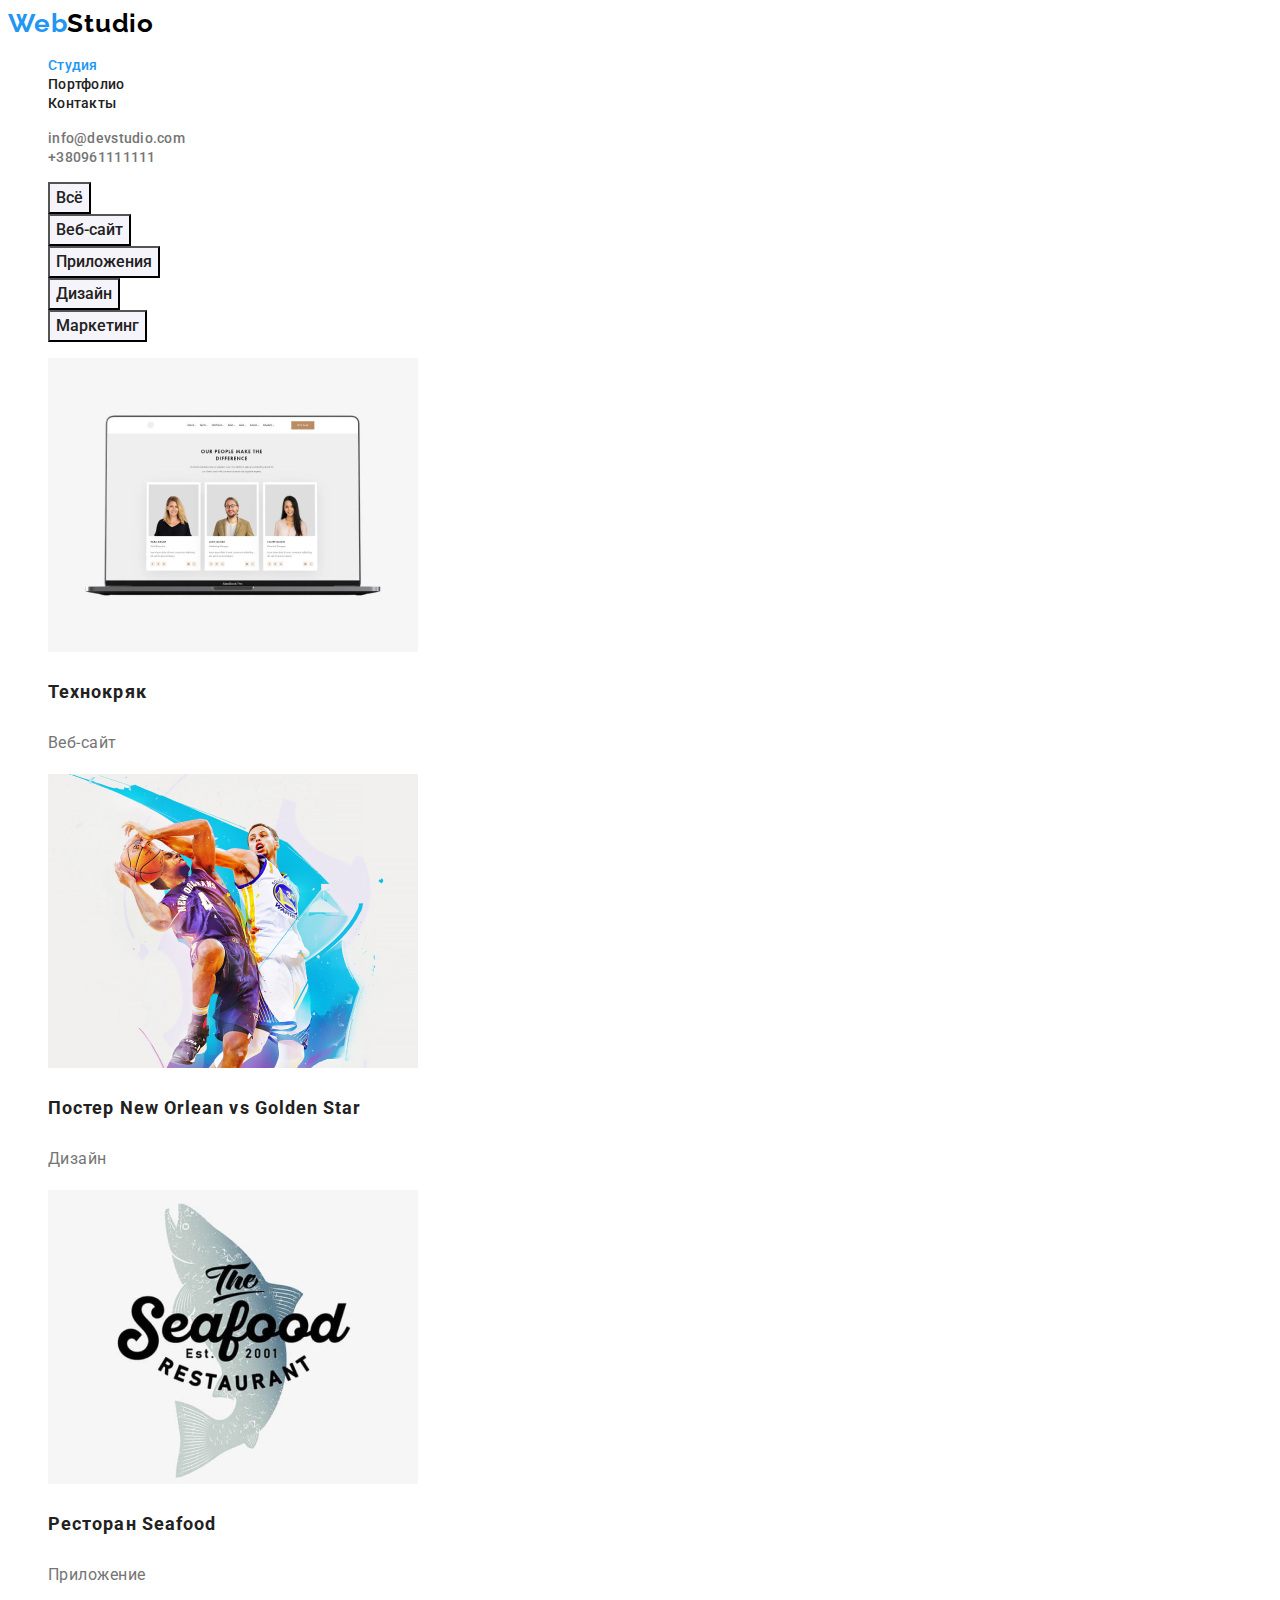
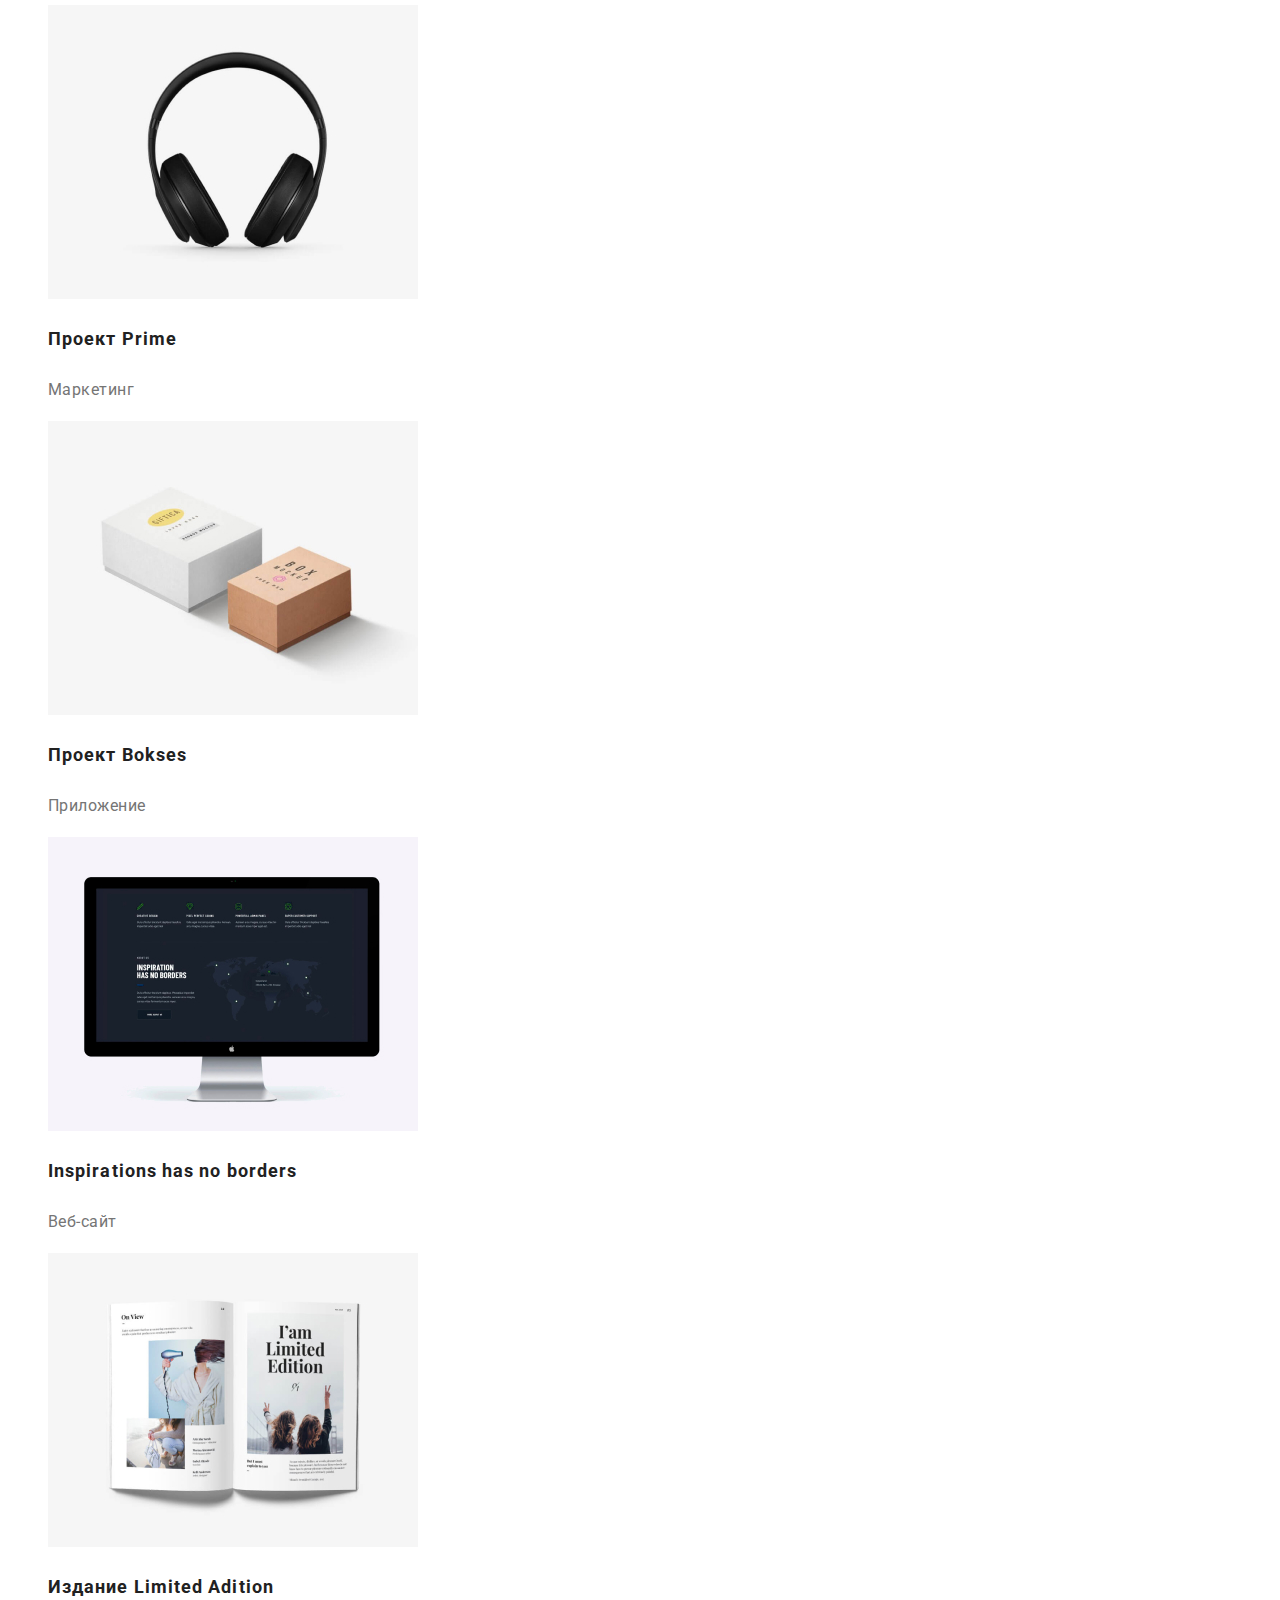
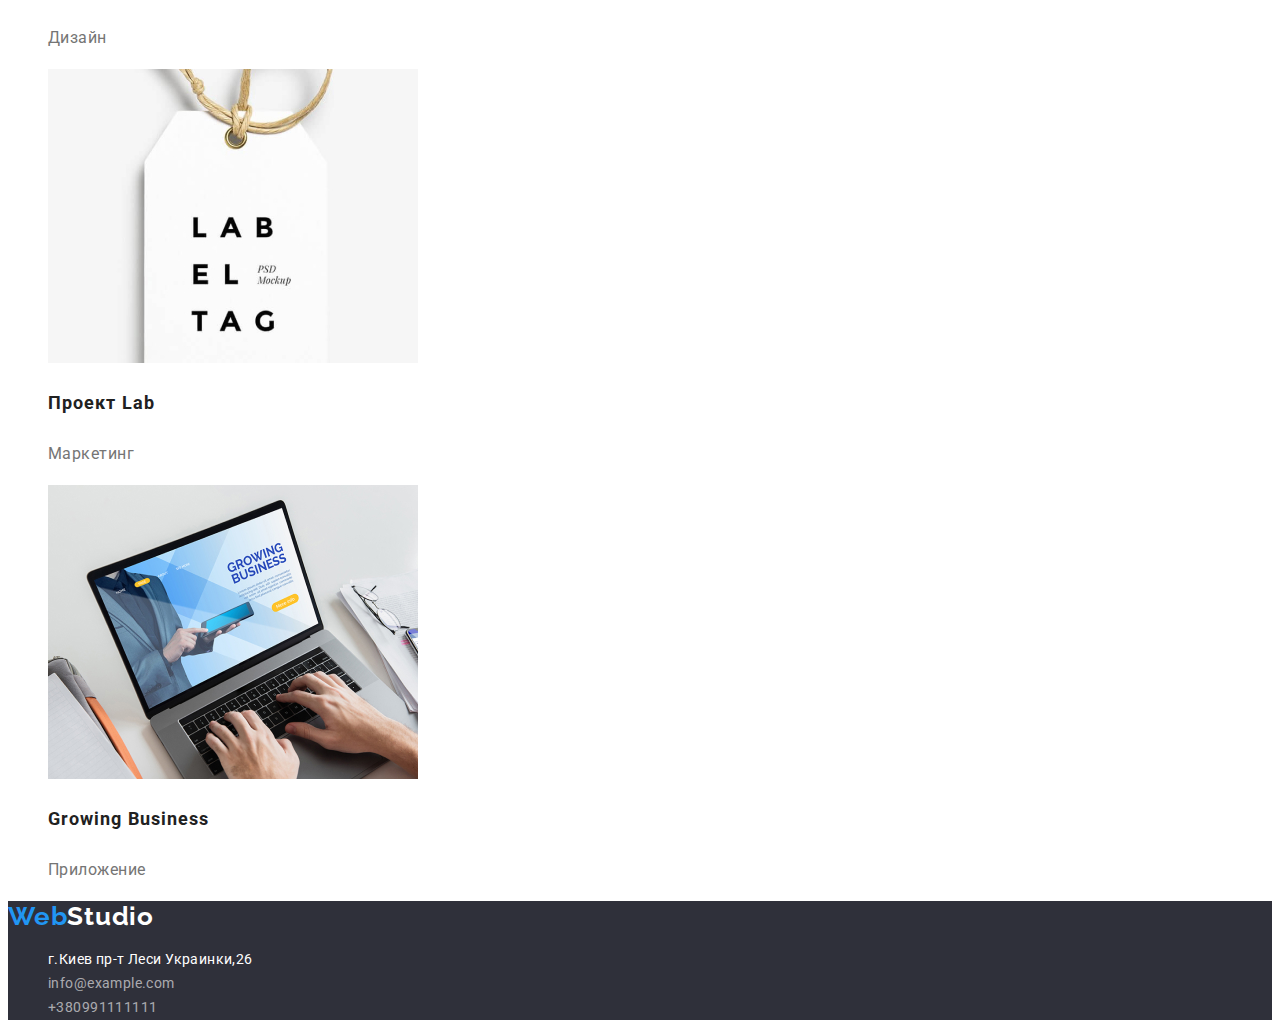
==== commit fe8563c5: "Убрал маркеры в порфолио" ====
--- a/portfolio.html
+++ b/portfolio.html
@@ -80,7 +80,7 @@
                     </a>
                 </li>
             </ul>
-            <ul>
+            <ul class="projects-item list">
                 <li class="projects-item">
                     <a href="" class="projects-link link">
                         <img class="projects-pic" src="./Images Port/img (13).jpg" alt="Науникик" width="370"
--- a/CSS/styles.css
+++ b/CSS/styles.css
@@ -1,4 +1,9 @@
 /*  */
+*::after
+*::before
+*{
+    box-sizing: border-box;
+}
 :root{
         /* Основные шрифты */
         --main-font: 'Roboto', sans-serif;
@@ -119,9 +124,8 @@
 
 
 .feature-title {
-   font-family: Roboto;
    font-style: normal;
-   font-weight: bold;
+   font-weight: 700;
    font-size: 14px;
    line-height: 1.14;
    letter-spacing: 0.03em;
@@ -283,3 +287,7 @@
 .header-contact-list{
     list-style-type: none;
 }
+.projects-item-list
+{
+    list-style-type: none;
+}